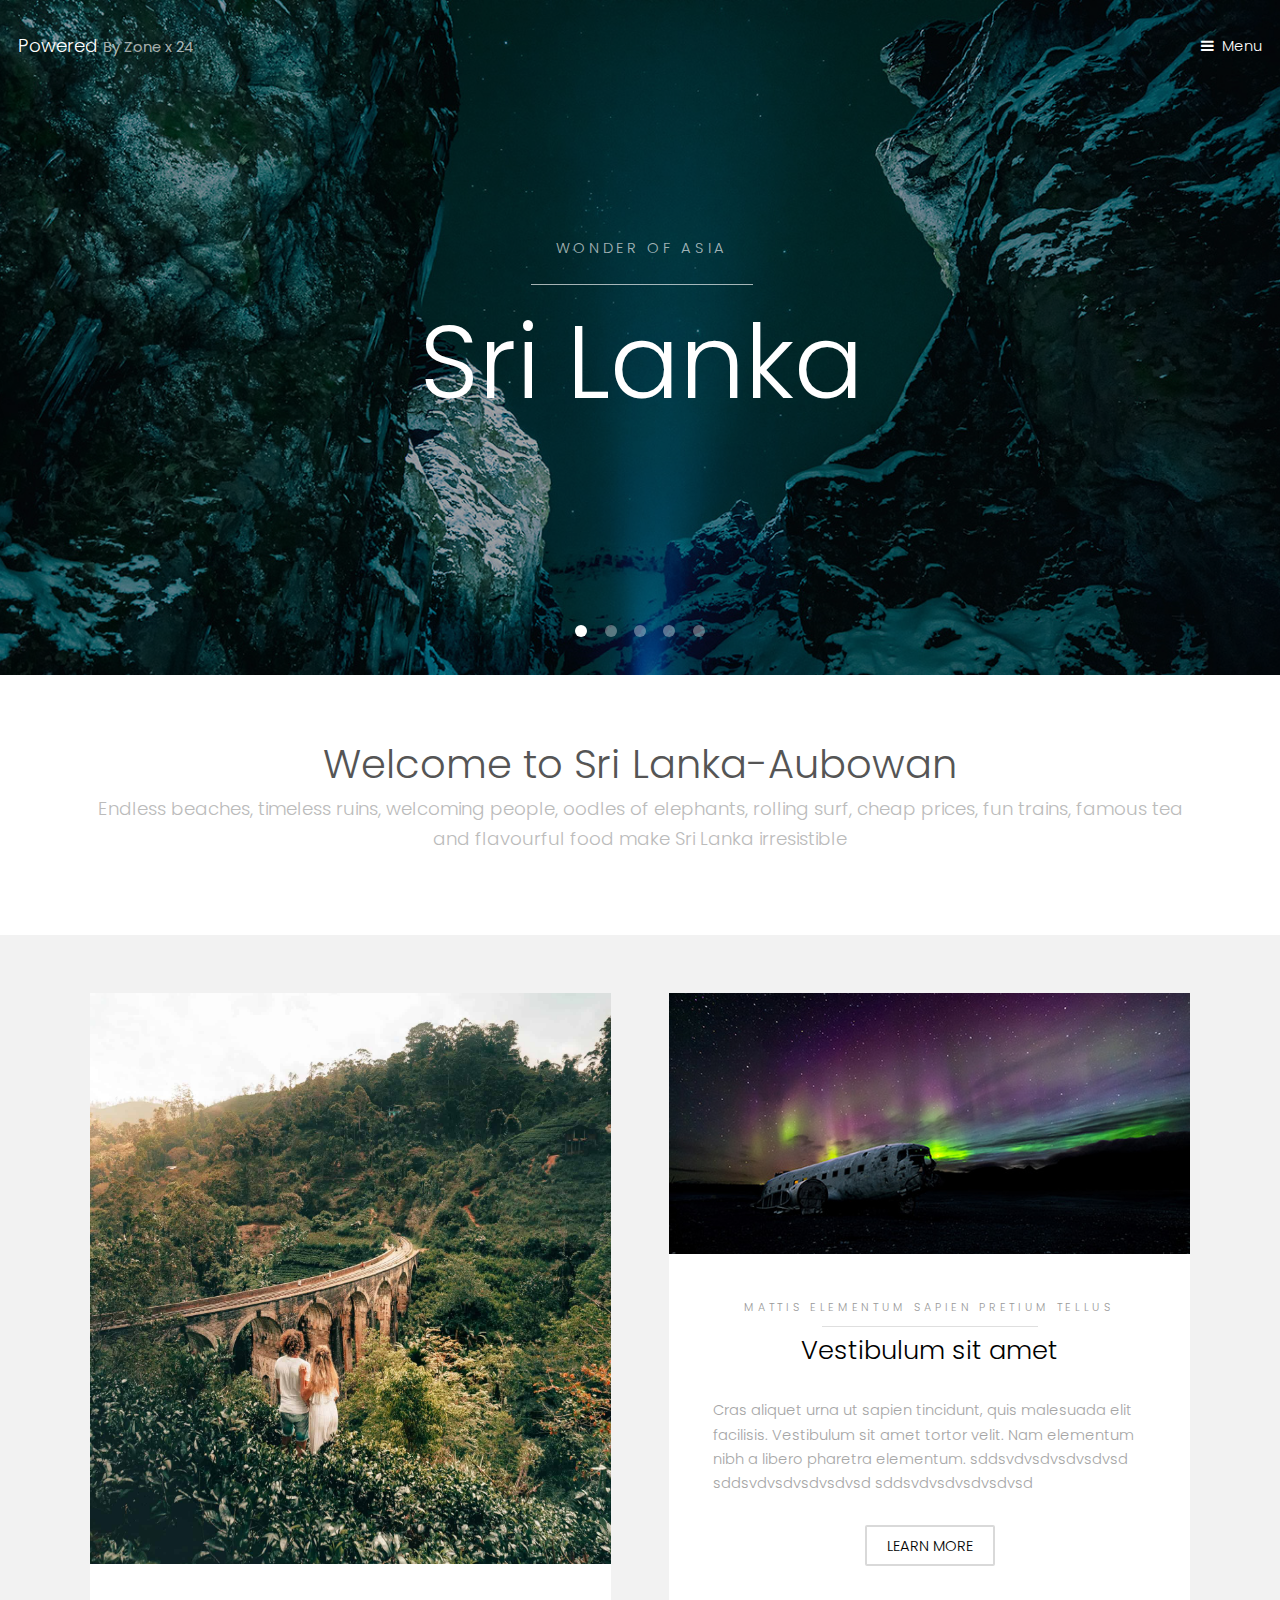
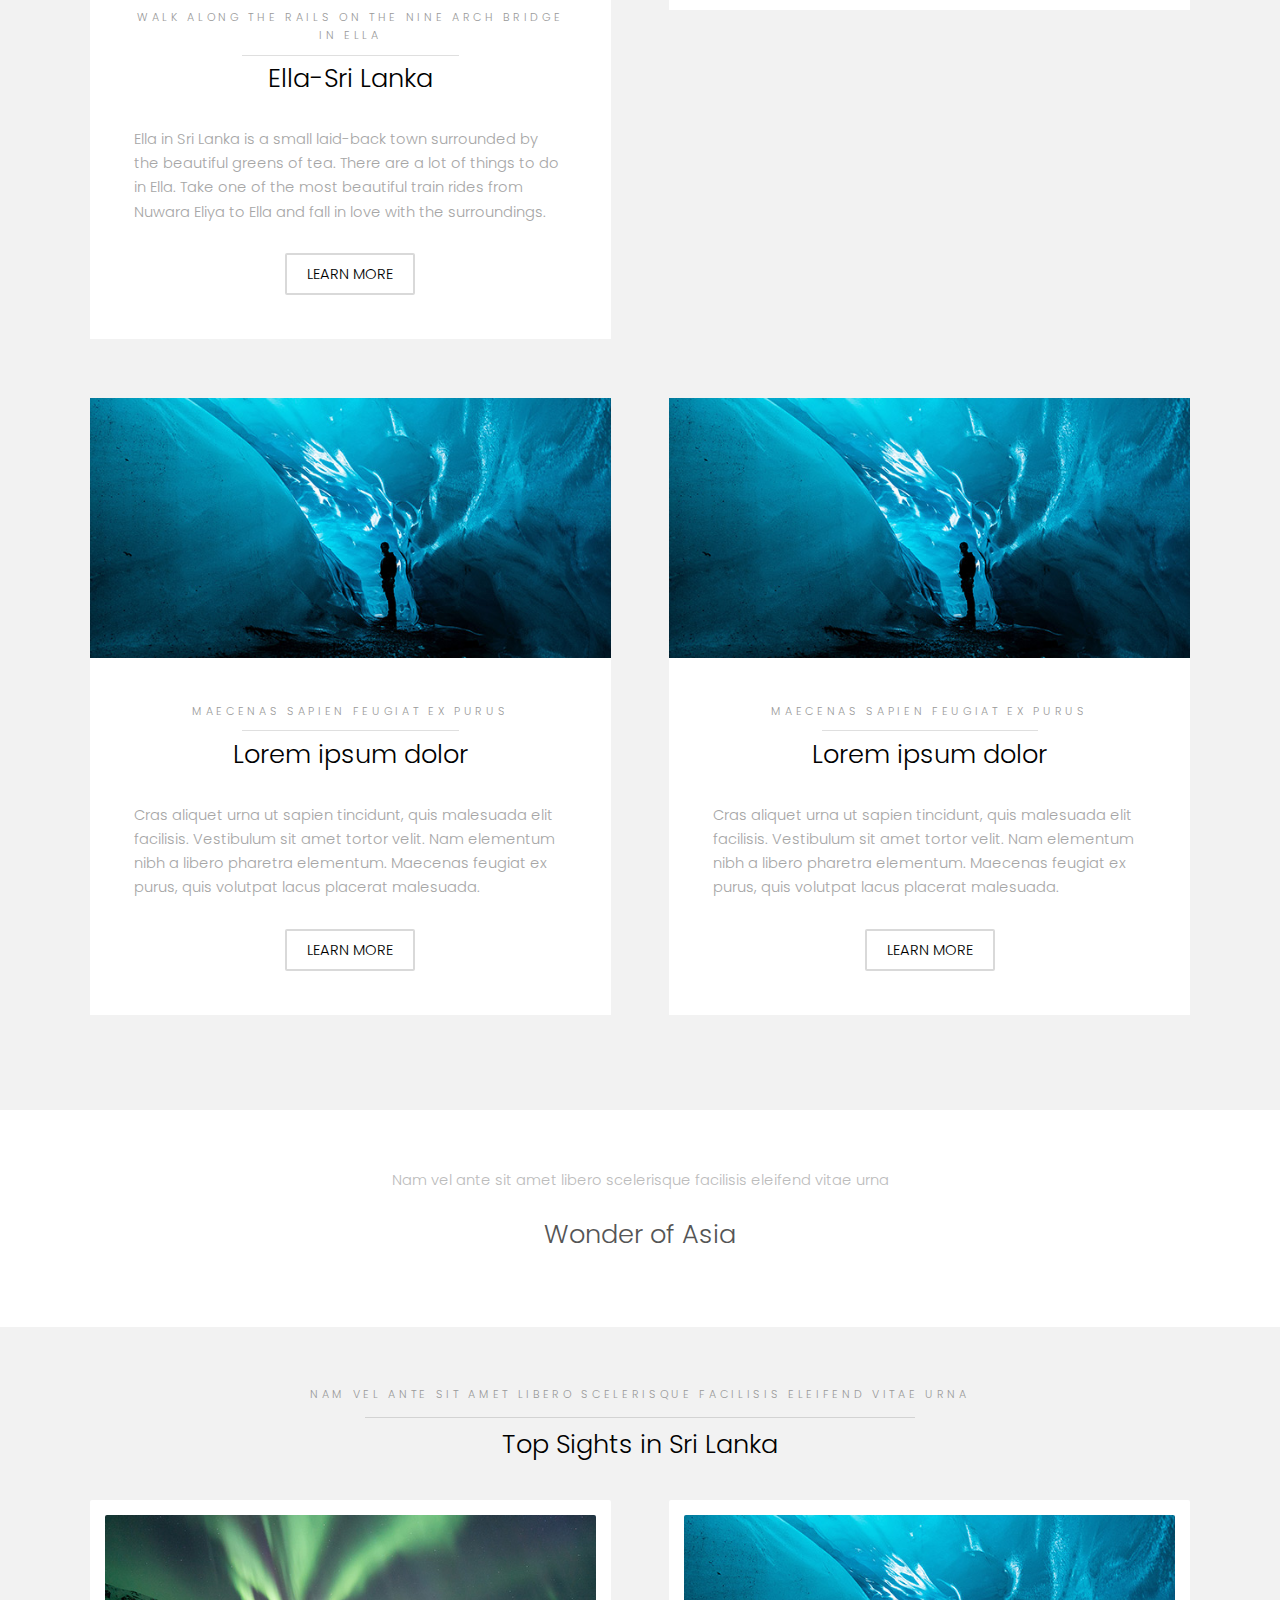
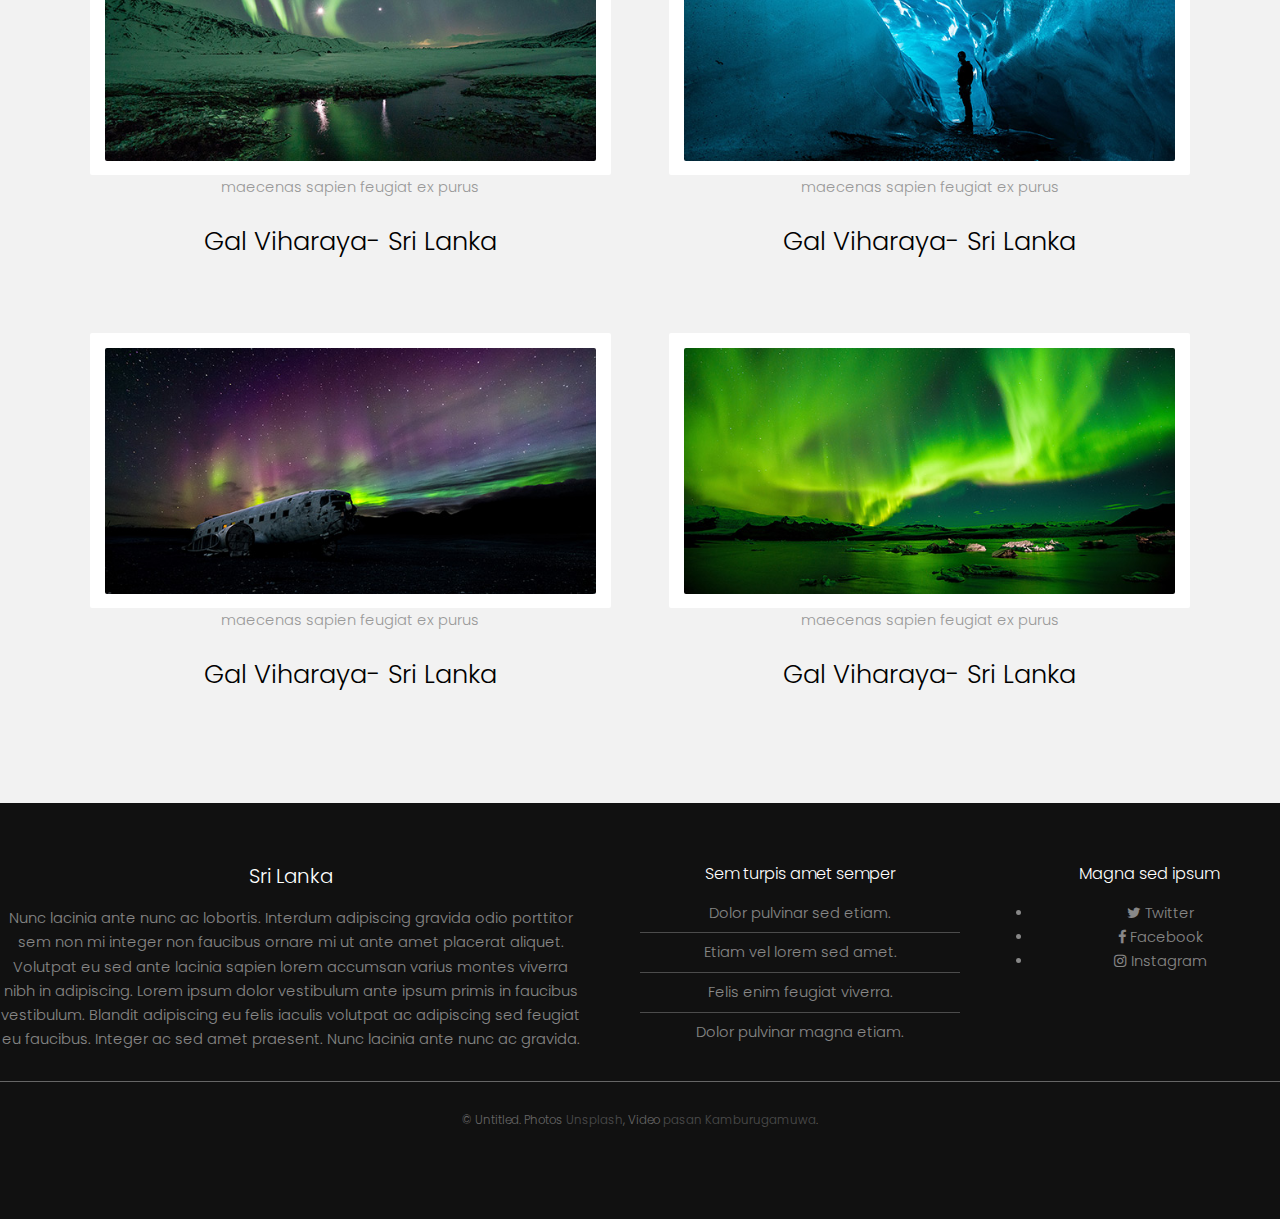
==== index.html @ d307ac8d "initial commit" ====
<!DOCTYPE HTML>

<html>
	<head>
		<title></title>
		<meta charset="utf-8" />
		<meta name="viewport" content="width=device-width, initial-scale=1" />
		<link rel="stylesheet" href="assets/css/main.css" />
	</head>
	<body>

		<!-- Header -->
			<header id="header" class="alt">
				<div class="logo"><a href="index.html">Powered <span>By Zone x 24</span></a></div>
				<a href="#menu">Menu</a>
			</header>

		<!-- Nav -->
			<nav id="menu">
				<ul class="links">
					<li><a href="index.html">Home</a></li>
					<li><a href="generic.html">Generic</a></li>
					<li><a href="elements.html">Elements</a></li>
					<li><a href="note.html">Note</a></li>
					<li><a href="generic.html">Hotel</a></li>
					<li><a href="elements.html">Elements</a></li>
				</ul>
			</nav>

		<!-- Banner -->
			<section class="banner full">
				<article>
					<img src="images/slide01.jpg" alt="" />
					<div class="inner">
						<header>
							<p>Wonder of Asia</p>
							<h2>Sri Lanka</h2>
						</header>
					</div>
				</article>


				<article>
					<img src="images/udawalawe.jpg" alt="" />
					<div class="inner">
						<header>
							<p>Place where nature truely alive</p>
							<h3>Uda Walawe National Park</h3>
						</header>
					</div>
				</article>


				<article>
					<img src="images/slide03.jpg"  alt="" />
					<div class="inner">
						<header>
							<p>Fall in love with the surroundings.</p>
							<h3>Ella</h3>
						</header>
					</div>
				</article>
				<article>
					<img src="images/hikkaduwa2.jpg"  alt="" />
					<div class="inner">
						<header>
							<p>Finest places in the country for surfing</p>
							<h3>Hikkaduwa Beach and Surfing</h3>
						</header>
					</div>
				</article>
				<article>
					<img src="images/slide05.jpg"  alt="" />
					<div class="inner">
						<header>
							<p>ruins of an ancient Sri Lankan civilization</p>
							<h3>Anuradhapura</h3>
						</header>
					</div>
				</article>
			</section>

			<!-- section content 3 -->
			<section id="content3" class="wrapper stylecontent3">
				<div class="inner">
					<header class="align-center">
						<h2 style= font-size:40px>Welcome to Sri Lanka-Aubowan</h2>
						<p>Endless beaches, timeless ruins, welcoming people, oodles of elephants, rolling surf, cheap prices, fun trains, famous tea and flavourful food make Sri Lanka irresistible</p>
					</header>
				</div>
			</section>


		<!-- should be edited in order to make responsive -->

		<!-- One -->
			<section id="one" class="wrapper style2">
				<div class="inner">
					<div class="grid-style">

						<div>
							<div class="box">
								<div class="image fit">
									<img src="images/ella2.jpg" alt="" />
								</div>
								<div class="content">
									<header class="align-center">
										<p>Walk along the rails on the Nine Arch Bridge in Ella</p>
										<h2>Ella-Sri Lanka</h2>
									</header>
									<p>Ella in Sri Lanka is a small laid-back town surrounded by the beautiful greens of tea. There are a lot of things to do in Ella. Take one of the most beautiful train rides from Nuwara Eliya to Ella and fall in love with the surroundings.</p>
									<footer class="align-center">
										<a href="#" class="button alt">Learn More</a>
									</footer>
								</div>
							</div>
						</div>

						<div>
							<div class="box">
								<div class="image fit">
									<img src="images/pic03.jpg" alt="" />
								</div>
								<div class="content">
									<header class="align-center">
										<p>mattis elementum sapien pretium tellus</p>
										<h2>Vestibulum sit amet</h2>
									</header>
									<p> Cras aliquet urna ut sapien tincidunt, quis malesuada elit facilisis. Vestibulum sit amet tortor velit. Nam elementum nibh a libero pharetra elementum. sddsvdvsdvsdvsdvsd sddsvdvsdvsdvsdvsd sddsvdvsdvsdvsdvsd</p>
									<footer class="align-center">
										<a href="#" class="button alt">Learn More</a>
									</footer>
								</div>
							</div>
						</div>

						<div>
							<div class="box">
								<div class="image fit">
									<img src="images/pic02.jpg" alt="" />
								</div>
								<div class="content">
									<header class="align-center">
										<p>maecenas sapien feugiat ex purus</p>
										<h2>Lorem ipsum dolor</h2>
									</header>
									<p> Cras aliquet urna ut sapien tincidunt, quis malesuada elit facilisis. Vestibulum sit amet tortor velit. Nam elementum nibh a libero pharetra elementum. Maecenas feugiat ex purus, quis volutpat lacus placerat malesuada.</p>
									<footer class="align-center">
										<a href="#" class="button alt">Learn More</a>
									</footer>
								</div>
							</div>
						</div>
						<div>
							<div class="box">
								<div class="image fit">
									<img src="images/pic02.jpg" alt="" />
								</div>
								<div class="content">
									<header class="align-center">
										<p>maecenas sapien feugiat ex purus</p>
										<h2>Lorem ipsum dolor</h2>
									</header>
									<p> Cras aliquet urna ut sapien tincidunt, quis malesuada elit facilisis. Vestibulum sit amet tortor velit. Nam elementum nibh a libero pharetra elementum. Maecenas feugiat ex purus, quis volutpat lacus placerat malesuada.</p>
									<footer class="align-center">
										<a href="#" class="button alt">Learn More</a>
									</footer>
								</div>
							</div>
						</div>

					</div>
				</div>

			</section>

		<!--end-->


		<!-- Two -->
			<section id="two" class="wrapper ustyle3">
				<div class="inner">
					<header class="align-center">
						<p>Nam vel ante sit amet libero scelerisque facilisis eleifend vitae urna</p>
						<h2>Wonder of Asia</h2>
					</header>
				</div>
			</section>

		<!-- Three -->
			<section id="three" class="wrapper style2">
				<div class="inner">
					<header class="align-center">
						<p class="special">Nam vel ante sit amet libero scelerisque facilisis eleifend vitae urna</p>
						<h2>Top Sights in Sri Lanka</h2>
					</header>
					<div class="gallery">
						<div>
							<div class="image fit">
								<a href="#"><img src="images/pic01.jpg" alt="" /></a>
							</div>
							<div class="content">
									<header class="align-center">
										<p>maecenas sapien feugiat ex purus</p>
										<h2>Gal Viharaya- Sri Lanka</h2>
									</header>
							</div>
						</div>
						<div>
							<div class="image fit">
								<a href="#"><img src="images/pic02.jpg" alt="" /></a>
							</div>
							<div class="content">
								<header class="align-center">
									<p>maecenas sapien feugiat ex purus</p>
									<h2>Gal Viharaya- Sri Lanka</h2>
								</header>
							</div>
						</div>
						<div>
							<div class="image fit">
								<a href="#"><img src="images/pic03.jpg" alt="" /></a>

							</div>
							<div class="content">
								<header class="align-center">
									<p>maecenas sapien feugiat ex purus</p>
									<h2>Gal Viharaya- Sri Lanka</h2>
								</header>
							</div>
						</div>
						<div>
							<div class="image fit">
								<a href="#"><img src="images/pic04.jpg" alt="" /></a>
							</div>
							<div class="content">
								<header class="align-center">
									<p>maecenas sapien feugiat ex purus</p>
									<h2>Gal Viharaya- Sri Lanka</h2>
								</header>
							</div>
						</div>
					</div>
				</div>
			</section>

		<!-- Footer -->
			<footer id="footer">
				<div class="inner">
					<div class="content">
						<section>
							<h3>Sri Lanka</h3>
							<p>Nunc lacinia ante nunc ac lobortis. Interdum adipiscing gravida odio porttitor sem non mi integer non faucibus ornare mi ut ante amet placerat aliquet. Volutpat eu sed ante lacinia sapien lorem accumsan varius montes viverra nibh in adipiscing. Lorem ipsum dolor vestibulum ante ipsum primis in faucibus vestibulum. Blandit adipiscing eu felis iaculis volutpat ac adipiscing sed feugiat eu faucibus. Integer ac sed amet praesent. Nunc lacinia ante nunc ac gravida.</p>
						</section>
						<section>
							<h4>Sem turpis amet semper</h4>
							<ul class="alt">
								<li><a href="#">Dolor pulvinar sed etiam.</a></li>
								<li><a href="#">Etiam vel lorem sed amet.</a></li>
								<li><a href="#">Felis enim feugiat viverra.</a></li>
								<li><a href="#">Dolor pulvinar magna etiam.</a></li>
							</ul>
						</section>
						<section>
							<h4>Magna sed ipsum</h4>
							<ul class="plain">
								<li><a href="#"><i class="icon fa-twitter">&nbsp;</i>Twitter</a></li>
								<li><a href="#"><i class="icon fa-facebook">&nbsp;</i>Facebook</a></li>
								<li><a href="#"><i class="icon fa-instagram">&nbsp;</i>Instagram</a></li>
							</ul>
						</section>
					</div>
					<div class="copyright">
						&copy; Untitled. Photos <a href="https://unsplash.co">Unsplash</a>, Video <a href="https://coverr.co">pasan Kamburugamuwa</a>.
					</div>
				</div>
			</footer>

		<!-- Scripts -->
			<script src="assets/js/jquery.min.js"></script>
			<script src="assets/js/jquery.scrollex.min.js"></script>
			<script src="assets/js/skel.min.js"></script>
			<script src="assets/js/util.js"></script>
			<script src="assets/js/main.js"></script>

	</body>
</html>
---- assets/css/main.css ----
@charset "UTF-8";
@import url(font-awesome.min.css);
@import url("https://fonts.googleapis.com/css?family=Poppins:300,400,500,600,700");


/* Reset */

	html, body, div, span, applet, object, iframe, h1, h2, h3, h4, h5, h6, p, blockquote, pre, a, abbr, acronym, address, big, cite, code, del, dfn, em, img, ins, kbd, q, s, samp, small, strike, strong, sub, sup, tt, var, b, u, i, center, dl, dt, dd, ol, ul, li, fieldset, form, label, legend, table, caption, tbody, tfoot, thead, tr, th, td, article, aside, canvas, details, embed, figure, figcaption, footer, header, hgroup, menu, nav, output, ruby, section, summary, time, mark, audio, video {
		margin: 0;
		padding: 0;
		border: 0;
		font-size: 100%;
		font: inherit;
		vertical-align: baseline;
	}

	article, aside, details, figcaption, figure, footer, header, hgroup, menu, nav, section {
		display: block;
	}

	body {
		line-height: 1;
	}

	ol, ul {
		list-style: none;
	}

	blockquote, q {
		quotes: none;
	}

	blockquote:before, blockquote:after, q:before, q:after {
		content: '';
		content: none;
	}

	table {
		border-collapse: collapse;
		border-spacing: 0;
	}

	body {
		-webkit-text-size-adjust: none;
	}

/* Box Model */

	*, *:before, *:after {
		-moz-box-sizing: border-box;
		-webkit-box-sizing: border-box;
		box-sizing: border-box;
	}

/* Containers */

	.container {
		margin-left: auto;
		margin-right: auto;
	}

	.container.\31 25\25 {
		width: 100%;
		max-width: 100rem;
		min-width: 80rem;
	}

	.container.\37 5\25 {
		width: 60rem;
	}

	.container.\35 0\25 {
		width: 40rem;
	}

	.container.\32 5\25 {
		width: 20rem;
	}

	.container {
		width: 80rem;
	}

	@media screen and (max-width: 1680px) {

		.container.\31 25\25 {
			width: 100%;
			max-width: 100rem;
			min-width: 80rem;
		}

		.container.\37 5\25 {
			width: 60rem;
		}

		.container.\35 0\25 {
			width: 40rem;
		}

		.container.\32 5\25 {
			width: 20rem;
		}

		.container {
			width: 80rem;
		}

	}

	@media screen and (max-width: 1280px) {

		.container.\31 25\25 {
			width: 100%;
			max-width: 81.25rem;
			min-width: 65rem;
		}

		.container.\37 5\25 {
			width: 48.75rem;
		}

		.container.\35 0\25 {
			width: 32.5rem;
		}

		.container.\32 5\25 {
			width: 16.25rem;
		}

		.container {
			width: 65rem;
		}

	}

	@media screen and (max-width: 980px) {

		.container.\31 25\25 {
			width: 100%;
			max-width: 112.5%;
			min-width: 90%;
		}

		.container.\37 5\25 {
			width: 67.5%;
		}

		.container.\35 0\25 {
			width: 45%;
		}

		.container.\32 5\25 {
			width: 22.5%;
		}

		.container {
			width: 90%;
		}

	}

	@media screen and (max-width: 736px) {

		.container.\31 25\25 {
			width: 100%;
			max-width: 112.5%;
			min-width: 90%;
		}

		.container.\37 5\25 {
			width: 67.5%;
		}

		.container.\35 0\25 {
			width: 45%;
		}

		.container.\32 5\25 {
			width: 22.5%;
		}

		.container {
			width: 90% !important;
		}

	}

	@media screen and (max-width: 480px) {

		.container.\31 25\25 {
			width: 100%;
			max-width: 112.5%;
			min-width: 90%;
		}

		.container.\37 5\25 {
			width: 67.5%;
		}

		.container.\35 0\25 {
			width: 45%;
		}

		.container.\32 5\25 {
			width: 22.5%;
		}

		.container {
			width: 90% !important;
		}

	}

/* Grid */

	.row {
		border-bottom: solid 1px transparent;
		-moz-box-sizing: border-box;
		-webkit-box-sizing: border-box;
		box-sizing: border-box;
	}

	.row > * {
		float: left;
		-moz-box-sizing: border-box;
		-webkit-box-sizing: border-box;
		box-sizing: border-box;
	}

	.row:after, .row:before {
		content: '';
		display: block;
		clear: both;
		height: 0;
	}

	.row.uniform > * > :first-child {
		margin-top: 0;
	}

	.row.uniform > * > :last-child {
		margin-bottom: 0;
	}

	.row.\30 \25 > * {
		padding: 0 0 0 0rem;
	}

	.row.\30 \25 {
		margin: 0 0 -1px 0rem;
	}

	.row.uniform.\30 \25 > * {
		padding: 0rem 0 0 0rem;
	}

	.row.uniform.\30 \25 {
		margin: 0rem 0 -1px 0rem;
	}

	.row > * {
		padding: 0 0 0 2rem;
	}

	.row {
		margin: 0 0 -1px -2rem;
	}

	.row.uniform > * {
		padding: 2rem 0 0 2rem;
	}

	.row.uniform {
		margin: -2rem 0 -1px -2rem;
	}

	.row.\32 00\25 > * {
		padding: 0 0 0 4rem;
	}

	.row.\32 00\25 {
		margin: 0 0 -1px -4rem;
	}

	.row.uniform.\32 00\25 > * {
		padding: 4rem 0 0 4rem;
	}

	.row.uniform.\32 00\25 {
		margin: -4rem 0 -1px -4rem;
	}

	.row.\31 50\25 > * {
		padding: 0 0 0 3rem;
	}

	.row.\31 50\25 {
		margin: 0 0 -1px -3rem;
	}

	.row.uniform.\31 50\25 > * {
		padding: 3rem 0 0 3rem;
	}

	.row.uniform.\31 50\25 {
		margin: -3rem 0 -1px -3rem;
	}

	.row.\35 0\25 > * {
		padding: 0 0 0 1rem;
	}

	.row.\35 0\25 {
		margin: 0 0 -1px -1rem;
	}

	.row.uniform.\35 0\25 > * {
		padding: 1rem 0 0 1rem;
	}

	.row.uniform.\35 0\25 {
		margin: -1rem 0 -1px -1rem;
	}

	.row.\32 5\25 > * {
		padding: 0 0 0 0.5rem;
	}

	.row.\32 5\25 {
		margin: 0 0 -1px -0.5rem;
	}

	.row.uniform.\32 5\25 > * {
		padding: 0.5rem 0 0 0.5rem;
	}

	.row.uniform.\32 5\25 {
		margin: -0.5rem 0 -1px -0.5rem;
	}

	.\31 2u, .\31 2u\24 {
		width: 100%;
		clear: none;
		margin-left: 0;
	}

	.\31 1u, .\31 1u\24 {
		width: 91.6666666667%;
		clear: none;
		margin-left: 0;
	}

	.\31 0u, .\31 0u\24 {
		width: 83.3333333333%;
		clear: none;
		margin-left: 0;
	}

	.\39 u, .\39 u\24 {
		width: 75%;
		clear: none;
		margin-left: 0;
	}

	.\38 u, .\38 u\24 {
		width: 66.6666666667%;
		clear: none;
		margin-left: 0;
	}

	.\37 u, .\37 u\24 {
		width: 58.3333333333%;
		clear: none;
		margin-left: 0;
	}

	.\36 u, .\36 u\24 {
		width: 50%;
		clear: none;
		margin-left: 0;
	}

	.\35 u, .\35 u\24 {
		width: 41.6666666667%;
		clear: none;
		margin-left: 0;
	}

	.\34 u, .\34 u\24 {
		width: 33.3333333333%;
		clear: none;
		margin-left: 0;
	}

	.\33 u, .\33 u\24 {
		width: 25%;
		clear: none;
		margin-left: 0;
	}

	.\32 u, .\32 u\24 {
		width: 16.6666666667%;
		clear: none;
		margin-left: 0;
	}

	.\31 u, .\31 u\24 {
		width: 8.3333333333%;
		clear: none;
		margin-left: 0;
	}

	.\31 2u\24 + *,
	.\31 1u\24 + *,
	.\31 0u\24 + *,
	.\39 u\24 + *,
	.\38 u\24 + *,
	.\37 u\24 + *,
	.\36 u\24 + *,
	.\35 u\24 + *,
	.\34 u\24 + *,
	.\33 u\24 + *,
	.\32 u\24 + *,
	.\31 u\24 + * {
		clear: left;
	}

	.\-11u {
		margin-left: 91.66667%;
	}

	.\-10u {
		margin-left: 83.33333%;
	}

	.\-9u {
		margin-left: 75%;
	}

	.\-8u {
		margin-left: 66.66667%;
	}

	.\-7u {
		margin-left: 58.33333%;
	}

	.\-6u {
		margin-left: 50%;
	}

	.\-5u {
		margin-left: 41.66667%;
	}

	.\-4u {
		margin-left: 33.33333%;
	}

	.\-3u {
		margin-left: 25%;
	}

	.\-2u {
		margin-left: 16.66667%;
	}

	.\-1u {
		margin-left: 8.33333%;
	}

	@media screen and (max-width: 1680px) {

		.row > * {
			padding: 0 0 0 2rem;
		}

		.row {
			margin: 0 0 -1px -2rem;
		}

		.row.uniform > * {
			padding: 2rem 0 0 2rem;
		}

		.row.uniform {
			margin: -2rem 0 -1px -2rem;
		}

		.row.\32 00\25 > * {
			padding: 0 0 0 4rem;
		}

		.row.\32 00\25 {
			margin: 0 0 -1px -4rem;
		}

		.row.uniform.\32 00\25 > * {
			padding: 4rem 0 0 4rem;
		}

		.row.uniform.\32 00\25 {
			margin: -4rem 0 -1px -4rem;
		}

		.row.\31 50\25 > * {
			padding: 0 0 0 3rem;
		}

		.row.\31 50\25 {
			margin: 0 0 -1px -3rem;
		}

		.row.uniform.\31 50\25 > * {
			padding: 3rem 0 0 3rem;
		}

		.row.uniform.\31 50\25 {
			margin: -3rem 0 -1px -3rem;
		}

		.row.\35 0\25 > * {
			padding: 0 0 0 1rem;
		}

		.row.\35 0\25 {
			margin: 0 0 -1px -1rem;
		}

		.row.uniform.\35 0\25 > * {
			padding: 1rem 0 0 1rem;
		}

		.row.uniform.\35 0\25 {
			margin: -1rem 0 -1px -1rem;
		}

		.row.\32 5\25 > * {
			padding: 0 0 0 0.5rem;
		}

		.row.\32 5\25 {
			margin: 0 0 -1px -0.5rem;
		}

		.row.uniform.\32 5\25 > * {
			padding: 0.5rem 0 0 0.5rem;
		}

		.row.uniform.\32 5\25 {
			margin: -0.5rem 0 -1px -0.5rem;
		}

		.\31 2u\28xlarge\29, .\31 2u\24\28xlarge\29 {
			width: 100%;
			clear: none;
			margin-left: 0;
		}

		.\31 1u\28xlarge\29, .\31 1u\24\28xlarge\29 {
			width: 91.6666666667%;
			clear: none;
			margin-left: 0;
		}

		.\31 0u\28xlarge\29, .\31 0u\24\28xlarge\29 {
			width: 83.3333333333%;
			clear: none;
			margin-left: 0;
		}

		.\39 u\28xlarge\29, .\39 u\24\28xlarge\29 {
			width: 75%;
			clear: none;
			margin-left: 0;
		}

		.\38 u\28xlarge\29, .\38 u\24\28xlarge\29 {
			width: 66.6666666667%;
			clear: none;
			margin-left: 0;
		}

		.\37 u\28xlarge\29, .\37 u\24\28xlarge\29 {
			width: 58.3333333333%;
			clear: none;
			margin-left: 0;
		}

		.\36 u\28xlarge\29, .\36 u\24\28xlarge\29 {
			width: 50%;
			clear: none;
			margin-left: 0;
		}

		.\35 u\28xlarge\29, .\35 u\24\28xlarge\29 {
			width: 41.6666666667%;
			clear: none;
			margin-left: 0;
		}

		.\34 u\28xlarge\29, .\34 u\24\28xlarge\29 {
			width: 33.3333333333%;
			clear: none;
			margin-left: 0;
		}

		.\33 u\28xlarge\29, .\33 u\24\28xlarge\29 {
			width: 25%;
			clear: none;
			margin-left: 0;
		}

		.\32 u\28xlarge\29, .\32 u\24\28xlarge\29 {
			width: 16.6666666667%;
			clear: none;
			margin-left: 0;
		}

		.\31 u\28xlarge\29, .\31 u\24\28xlarge\29 {
			width: 8.3333333333%;
			clear: none;
			margin-left: 0;
		}

		.\31 2u\24\28xlarge\29 + *,
		.\31 1u\24\28xlarge\29 + *,
		.\31 0u\24\28xlarge\29 + *,
		.\39 u\24\28xlarge\29 + *,
		.\38 u\24\28xlarge\29 + *,
		.\37 u\24\28xlarge\29 + *,
		.\36 u\24\28xlarge\29 + *,
		.\35 u\24\28xlarge\29 + *,
		.\34 u\24\28xlarge\29 + *,
		.\33 u\24\28xlarge\29 + *,
		.\32 u\24\28xlarge\29 + *,
		.\31 u\24\28xlarge\29 + * {
			clear: left;
		}

		.\-11u\28xlarge\29 {
			margin-left: 91.66667%;
		}

		.\-10u\28xlarge\29 {
			margin-left: 83.33333%;
		}

		.\-9u\28xlarge\29 {
			margin-left: 75%;
		}

		.\-8u\28xlarge\29 {
			margin-left: 66.66667%;
		}

		.\-7u\28xlarge\29 {
			margin-left: 58.33333%;
		}

		.\-6u\28xlarge\29 {
			margin-left: 50%;
		}

		.\-5u\28xlarge\29 {
			margin-left: 41.66667%;
		}

		.\-4u\28xlarge\29 {
			margin-left: 33.33333%;
		}

		.\-3u\28xlarge\29 {
			margin-left: 25%;
		}

		.\-2u\28xlarge\29 {
			margin-left: 16.66667%;
		}

		.\-1u\28xlarge\29 {
			margin-left: 8.33333%;
		}

	}

	@media screen and (max-width: 1280px) {

		.row > * {
			padding: 0 0 0 1.5rem;
		}

		.row {
			margin: 0 0 -1px -1.5rem;
		}

		.row.uniform > * {
			padding: 1.5rem 0 0 1.5rem;
		}

		.row.uniform {
			margin: -1.5rem 0 -1px -1.5rem;
		}

		.row.\32 00\25 > * {
			padding: 0 0 0 3rem;
		}

		.row.\32 00\25 {
			margin: 0 0 -1px -3rem;
		}

		.row.uniform.\32 00\25 > * {
			padding: 3rem 0 0 3rem;
		}

		.row.uniform.\32 00\25 {
			margin: -3rem 0 -1px -3rem;
		}

		.row.\31 50\25 > * {
			padding: 0 0 0 2.25rem;
		}

		.row.\31 50\25 {
			margin: 0 0 -1px -2.25rem;
		}

		.row.uniform.\31 50\25 > * {
			padding: 2.25rem 0 0 2.25rem;
		}

		.row.uniform.\31 50\25 {
			margin: -2.25rem 0 -1px -2.25rem;
		}

		.row.\35 0\25 > * {
			padding: 0 0 0 0.75rem;
		}

		.row.\35 0\25 {
			margin: 0 0 -1px -0.75rem;
		}

		.row.uniform.\35 0\25 > * {
			padding: 0.75rem 0 0 0.75rem;
		}

		.row.uniform.\35 0\25 {
			margin: -0.75rem 0 -1px -0.75rem;
		}

		.row.\32 5\25 > * {
			padding: 0 0 0 0.375rem;
		}

		.row.\32 5\25 {
			margin: 0 0 -1px -0.375rem;
		}

		.row.uniform.\32 5\25 > * {
			padding: 0.375rem 0 0 0.375rem;
		}

		.row.uniform.\32 5\25 {
			margin: -0.375rem 0 -1px -0.375rem;
		}

		.\31 2u\28large\29, .\31 2u\24\28large\29 {
			width: 100%;
			clear: none;
			margin-left: 0;
		}

		.\31 1u\28large\29, .\31 1u\24\28large\29 {
			width: 91.6666666667%;
			clear: none;
			margin-left: 0;
		}

		.\31 0u\28large\29, .\31 0u\24\28large\29 {
			width: 83.3333333333%;
			clear: none;
			margin-left: 0;
		}

		.\39 u\28large\29, .\39 u\24\28large\29 {
			width: 75%;
			clear: none;
			margin-left: 0;
		}

		.\38 u\28large\29, .\38 u\24\28large\29 {
			width: 66.6666666667%;
			clear: none;
			margin-left: 0;
		}

		.\37 u\28large\29, .\37 u\24\28large\29 {
			width: 58.3333333333%;
			clear: none;
			margin-left: 0;
		}

		.\36 u\28large\29, .\36 u\24\28large\29 {
			width: 50%;
			clear: none;
			margin-left: 0;
		}

		.\35 u\28large\29, .\35 u\24\28large\29 {
			width: 41.6666666667%;
			clear: none;
			margin-left: 0;
		}

		.\34 u\28large\29, .\34 u\24\28large\29 {
			width: 33.3333333333%;
			clear: none;
			margin-left: 0;
		}

		.\33 u\28large\29, .\33 u\24\28large\29 {
			width: 25%;
			clear: none;
			margin-left: 0;
		}

		.\32 u\28large\29, .\32 u\24\28large\29 {
			width: 16.6666666667%;
			clear: none;
			margin-left: 0;
		}

		.\31 u\28large\29, .\31 u\24\28large\29 {
			width: 8.3333333333%;
			clear: none;
			margin-left: 0;
		}

		.\31 2u\24\28large\29 + *,
		.\31 1u\24\28large\29 + *,
		.\31 0u\24\28large\29 + *,
		.\39 u\24\28large\29 + *,
		.\38 u\24\28large\29 + *,
		.\37 u\24\28large\29 + *,
		.\36 u\24\28large\29 + *,
		.\35 u\24\28large\29 + *,
		.\34 u\24\28large\29 + *,
		.\33 u\24\28large\29 + *,
		.\32 u\24\28large\29 + *,
		.\31 u\24\28large\29 + * {
			clear: left;
		}

		.\-11u\28large\29 {
			margin-left: 91.66667%;
		}

		.\-10u\28large\29 {
			margin-left: 83.33333%;
		}

		.\-9u\28large\29 {
			margin-left: 75%;
		}

		.\-8u\28large\29 {
			margin-left: 66.66667%;
		}

		.\-7u\28large\29 {
			margin-left: 58.33333%;
		}

		.\-6u\28large\29 {
			margin-left: 50%;
		}

		.\-5u\28large\29 {
			margin-left: 41.66667%;
		}

		.\-4u\28large\29 {
			margin-left: 33.33333%;
		}

		.\-3u\28large\29 {
			margin-left: 25%;
		}

		.\-2u\28large\29 {
			margin-left: 16.66667%;
		}

		.\-1u\28large\29 {
			margin-left: 8.33333%;
		}

	}

	@media screen and (max-width: 980px) {

		.row > * {
			padding: 0 0 0 1.5rem;
		}

		.row {
			margin: 0 0 -1px -1.5rem;
		}

		.row.uniform > * {
			padding: 1.5rem 0 0 1.5rem;
		}

		.row.uniform {
			margin: -1.5rem 0 -1px -1.5rem;
		}

		.row.\32 00\25 > * {
			padding: 0 0 0 3rem;
		}

		.row.\32 00\25 {
			margin: 0 0 -1px -3rem;
		}

		.row.uniform.\32 00\25 > * {
			padding: 3rem 0 0 3rem;
		}

		.row.uniform.\32 00\25 {
			margin: -3rem 0 -1px -3rem;
		}

		.row.\31 50\25 > * {
			padding: 0 0 0 2.25rem;
		}

		.row.\31 50\25 {
			margin: 0 0 -1px -2.25rem;
		}

		.row.uniform.\31 50\25 > * {
			padding: 2.25rem 0 0 2.25rem;
		}

		.row.uniform.\31 50\25 {
			margin: -2.25rem 0 -1px -2.25rem;
		}

		.row.\35 0\25 > * {
			padding: 0 0 0 0.75rem;
		}

		.row.\35 0\25 {
			margin: 0 0 -1px -0.75rem;
		}

		.row.uniform.\35 0\25 > * {
			padding: 0.75rem 0 0 0.75rem;
		}

		.row.uniform.\35 0\25 {
			margin: -0.75rem 0 -1px -0.75rem;
		}

		.row.\32 5\25 > * {
			padding: 0 0 0 0.375rem;
		}

		.row.\32 5\25 {
			margin: 0 0 -1px -0.375rem;
		}

		.row.uniform.\32 5\25 > * {
			padding: 0.375rem 0 0 0.375rem;
		}

		.row.uniform.\32 5\25 {
			margin: -0.375rem 0 -1px -0.375rem;
		}

		.\31 2u\28medium\29, .\31 2u\24\28medium\29 {
			width: 100%;
			clear: none;
			margin-left: 0;
		}

		.\31 1u\28medium\29, .\31 1u\24\28medium\29 {
			width: 91.6666666667%;
			clear: none;
			margin-left: 0;
		}

		.\31 0u\28medium\29, .\31 0u\24\28medium\29 {
			width: 83.3333333333%;
			clear: none;
			margin-left: 0;
		}

		.\39 u\28medium\29, .\39 u\24\28medium\29 {
			width: 75%;
			clear: none;
			margin-left: 0;
		}

		.\38 u\28medium\29, .\38 u\24\28medium\29 {
			width: 66.6666666667%;
			clear: none;
			margin-left: 0;
		}

		.\37 u\28medium\29, .\37 u\24\28medium\29 {
			width: 58.3333333333%;
			clear: none;
			margin-left: 0;
		}

		.\36 u\28medium\29, .\36 u\24\28medium\29 {
			width: 50%;
			clear: none;
			margin-left: 0;
		}

		.\35 u\28medium\29, .\35 u\24\28medium\29 {
			width: 41.6666666667%;
			clear: none;
			margin-left: 0;
		}

		.\34 u\28medium\29, .\34 u\24\28medium\29 {
			width: 33.3333333333%;
			clear: none;
			margin-left: 0;
		}

		.\33 u\28medium\29, .\33 u\24\28medium\29 {
			width: 25%;
			clear: none;
			margin-left: 0;
		}

		.\32 u\28medium\29, .\32 u\24\28medium\29 {
			width: 16.6666666667%;
			clear: none;
			margin-left: 0;
		}

		.\31 u\28medium\29, .\31 u\24\28medium\29 {
			width: 8.3333333333%;
			clear: none;
			margin-left: 0;
		}

		.\31 2u\24\28medium\29 + *,
		.\31 1u\24\28medium\29 + *,
		.\31 0u\24\28medium\29 + *,
		.\39 u\24\28medium\29 + *,
		.\38 u\24\28medium\29 + *,
		.\37 u\24\28medium\29 + *,
		.\36 u\24\28medium\29 + *,
		.\35 u\24\28medium\29 + *,
		.\34 u\24\28medium\29 + *,
		.\33 u\24\28medium\29 + *,
		.\32 u\24\28medium\29 + *,
		.\31 u\24\28medium\29 + * {
			clear: left;
		}

		.\-11u\28medium\29 {
			margin-left: 91.66667%;
		}

		.\-10u\28medium\29 {
			margin-left: 83.33333%;
		}

		.\-9u\28medium\29 {
			margin-left: 75%;
		}

		.\-8u\28medium\29 {
			margin-left: 66.66667%;
		}

		.\-7u\28medium\29 {
			margin-left: 58.33333%;
		}

		.\-6u\28medium\29 {
			margin-left: 50%;
		}

		.\-5u\28medium\29 {
			margin-left: 41.66667%;
		}

		.\-4u\28medium\29 {
			margin-left: 33.33333%;
		}

		.\-3u\28medium\29 {
			margin-left: 25%;
		}

		.\-2u\28medium\29 {
			margin-left: 16.66667%;
		}

		.\-1u\28medium\29 {
			margin-left: 8.33333%;
		}

	}

	@media screen and (max-width: 736px) {

		.row > * {
			padding: 0 0 0 1.25rem;
		}

		.row {
			margin: 0 0 -1px -1.25rem;
		}

		.row.uniform > * {
			padding: 1.25rem 0 0 1.25rem;
		}

		.row.uniform {
			margin: -1.25rem 0 -1px -1.25rem;
		}

		.row.\32 00\25 > * {
			padding: 0 0 0 2.5rem;
		}

		.row.\32 00\25 {
			margin: 0 0 -1px -2.5rem;
		}

		.row.uniform.\32 00\25 > * {
			padding: 2.5rem 0 0 2.5rem;
		}

		.row.uniform.\32 00\25 {
			margin: -2.5rem 0 -1px -2.5rem;
		}

		.row.\31 50\25 > * {
			padding: 0 0 0 1.875rem;
		}

		.row.\31 50\25 {
			margin: 0 0 -1px -1.875rem;
		}

		.row.uniform.\31 50\25 > * {
			padding: 1.875rem 0 0 1.875rem;
		}

		.row.uniform.\31 50\25 {
			margin: -1.875rem 0 -1px -1.875rem;
		}

		.row.\35 0\25 > * {
			padding: 0 0 0 0.625rem;
		}

		.row.\35 0\25 {
			margin: 0 0 -1px -0.625rem;
		}

		.row.uniform.\35 0\25 > * {
			padding: 0.625rem 0 0 0.625rem;
		}

		.row.uniform.\35 0\25 {
			margin: -0.625rem 0 -1px -0.625rem;
		}

		.row.\32 5\25 > * {
			padding: 0 0 0 0.3125rem;
		}

		.row.\32 5\25 {
			margin: 0 0 -1px -0.3125rem;
		}

		.row.uniform.\32 5\25 > * {
			padding: 0.3125rem 0 0 0.3125rem;
		}

		.row.uniform.\32 5\25 {
			margin: -0.3125rem 0 -1px -0.3125rem;
		}

		.\31 2u\28small\29, .\31 2u\24\28small\29 {
			width: 100%;
			clear: none;
			margin-left: 0;
		}

		.\31 1u\28small\29, .\31 1u\24\28small\29 {
			width: 91.6666666667%;
			clear: none;
			margin-left: 0;
		}

		.\31 0u\28small\29, .\31 0u\24\28small\29 {
			width: 83.3333333333%;
			clear: none;
			margin-left: 0;
		}

		.\39 u\28small\29, .\39 u\24\28small\29 {
			width: 75%;
			clear: none;
			margin-left: 0;
		}

		.\38 u\28small\29, .\38 u\24\28small\29 {
			width: 66.6666666667%;
			clear: none;
			margin-left: 0;
		}

		.\37 u\28small\29, .\37 u\24\28small\29 {
			width: 58.3333333333%;
			clear: none;
			margin-left: 0;
		}

		.\36 u\28small\29, .\36 u\24\28small\29 {
			width: 50%;
			clear: none;
			margin-left: 0;
		}

		.\35 u\28small\29, .\35 u\24\28small\29 {
			width: 41.6666666667%;
			clear: none;
			margin-left: 0;
		}

		.\34 u\28small\29, .\34 u\24\28small\29 {
			width: 33.3333333333%;
			clear: none;
			margin-left: 0;
		}

		.\33 u\28small\29, .\33 u\24\28small\29 {
			width: 25%;
			clear: none;
			margin-left: 0;
		}

		.\32 u\28small\29, .\32 u\24\28small\29 {
			width: 16.6666666667%;
			clear: none;
			margin-left: 0;
		}

		.\31 u\28small\29, .\31 u\24\28small\29 {
			width: 8.3333333333%;
			clear: none;
			margin-left: 0;
		}

		.\31 2u\24\28small\29 + *,
		.\31 1u\24\28small\29 + *,
		.\31 0u\24\28small\29 + *,
		.\39 u\24\28small\29 + *,
		.\38 u\24\28small\29 + *,
		.\37 u\24\28small\29 + *,
		.\36 u\24\28small\29 + *,
		.\35 u\24\28small\29 + *,
		.\34 u\24\28small\29 + *,
		.\33 u\24\28small\29 + *,
		.\32 u\24\28small\29 + *,
		.\31 u\24\28small\29 + * {
			clear: left;
		}

		.\-11u\28small\29 {
			margin-left: 91.66667%;
		}

		.\-10u\28small\29 {
			margin-left: 83.33333%;
		}

		.\-9u\28small\29 {
			margin-left: 75%;
		}

		.\-8u\28small\29 {
			margin-left: 66.66667%;
		}

		.\-7u\28small\29 {
			margin-left: 58.33333%;
		}

		.\-6u\28small\29 {
			margin-left: 50%;
		}

		.\-5u\28small\29 {
			margin-left: 41.66667%;
		}

		.\-4u\28small\29 {
			margin-left: 33.33333%;
		}

		.\-3u\28small\29 {
			margin-left: 25%;
		}

		.\-2u\28small\29 {
			margin-left: 16.66667%;
		}

		.\-1u\28small\29 {
			margin-left: 8.33333%;
		}

	}

	@media screen and (max-width: 480px) {

		.row > * {
			padding: 0 0 0 1.25rem;
		}

		.row {
			margin: 0 0 -1px -1.25rem;
		}

		.row.uniform > * {
			padding: 1.25rem 0 0 1.25rem;
		}

		.row.uniform {
			margin: -1.25rem 0 -1px -1.25rem;
		}

		.row.\32 00\25 > * {
			padding: 0 0 0 2.5rem;
		}

		.row.\32 00\25 {
			margin: 0 0 -1px -2.5rem;
		}

		.row.uniform.\32 00\25 > * {
			padding: 2.5rem 0 0 2.5rem;
		}

		.row.uniform.\32 00\25 {
			margin: -2.5rem 0 -1px -2.5rem;
		}

		.row.\31 50\25 > * {
			padding: 0 0 0 1.875rem;
		}

		.row.\31 50\25 {
			margin: 0 0 -1px -1.875rem;
		}

		.row.uniform.\31 50\25 > * {
			padding: 1.875rem 0 0 1.875rem;
		}

		.row.uniform.\31 50\25 {
			margin: -1.875rem 0 -1px -1.875rem;
		}

		.row.\35 0\25 > * {
			padding: 0 0 0 0.625rem;
		}

		.row.\35 0\25 {
			margin: 0 0 -1px -0.625rem;
		}

		.row.uniform.\35 0\25 > * {
			padding: 0.625rem 0 0 0.625rem;
		}

		.row.uniform.\35 0\25 {
			margin: -0.625rem 0 -1px -0.625rem;
		}

		.row.\32 5\25 > * {
			padding: 0 0 0 0.3125rem;
		}

		.row.\32 5\25 {
			margin: 0 0 -1px -0.3125rem;
		}

		.row.uniform.\32 5\25 > * {
			padding: 0.3125rem 0 0 0.3125rem;
		}

		.row.uniform.\32 5\25 {
			margin: -0.3125rem 0 -1px -0.3125rem;
		}

		.\31 2u\28xsmall\29, .\31 2u\24\28xsmall\29 {
			width: 100%;
			clear: none;
			margin-left: 0;
		}

		.\31 1u\28xsmall\29, .\31 1u\24\28xsmall\29 {
			width: 91.6666666667%;
			clear: none;
			margin-left: 0;
		}

		.\31 0u\28xsmall\29, .\31 0u\24\28xsmall\29 {
			width: 83.3333333333%;
			clear: none;
			margin-left: 0;
		}

		.\39 u\28xsmall\29, .\39 u\24\28xsmall\29 {
			width: 75%;
			clear: none;
			margin-left: 0;
		}

		.\38 u\28xsmall\29, .\38 u\24\28xsmall\29 {
			width: 66.6666666667%;
			clear: none;
			margin-left: 0;
		}

		.\37 u\28xsmall\29, .\37 u\24\28xsmall\29 {
			width: 58.3333333333%;
			clear: none;
			margin-left: 0;
		}

		.\36 u\28xsmall\29, .\36 u\24\28xsmall\29 {
			width: 50%;
			clear: none;
			margin-left: 0;
		}

		.\35 u\28xsmall\29, .\35 u\24\28xsmall\29 {
			width: 41.6666666667%;
			clear: none;
			margin-left: 0;
		}

		.\34 u\28xsmall\29, .\34 u\24\28xsmall\29 {
			width: 33.3333333333%;
			clear: none;
			margin-left: 0;
		}

		.\33 u\28xsmall\29, .\33 u\24\28xsmall\29 {
			width: 25%;
			clear: none;
			margin-left: 0;
		}

		.\32 u\28xsmall\29, .\32 u\24\28xsmall\29 {
			width: 16.6666666667%;
			clear: none;
			margin-left: 0;
		}

		.\31 u\28xsmall\29, .\31 u\24\28xsmall\29 {
			width: 8.3333333333%;
			clear: none;
			margin-left: 0;
		}

		.\31 2u\24\28xsmall\29 + *,
		.\31 1u\24\28xsmall\29 + *,
		.\31 0u\24\28xsmall\29 + *,
		.\39 u\24\28xsmall\29 + *,
		.\38 u\24\28xsmall\29 + *,
		.\37 u\24\28xsmall\29 + *,
		.\36 u\24\28xsmall\29 + *,
		.\35 u\24\28xsmall\29 + *,
		.\34 u\24\28xsmall\29 + *,
		.\33 u\24\28xsmall\29 + *,
		.\32 u\24\28xsmall\29 + *,
		.\31 u\24\28xsmall\29 + * {
			clear: left;
		}

		.\-11u\28xsmall\29 {
			margin-left: 91.66667%;
		}

		.\-10u\28xsmall\29 {
			margin-left: 83.33333%;
		}

		.\-9u\28xsmall\29 {
			margin-left: 75%;
		}

		.\-8u\28xsmall\29 {
			margin-left: 66.66667%;
		}

		.\-7u\28xsmall\29 {
			margin-left: 58.33333%;
		}

		.\-6u\28xsmall\29 {
			margin-left: 50%;
		}

		.\-5u\28xsmall\29 {
			margin-left: 41.66667%;
		}

		.\-4u\28xsmall\29 {
			margin-left: 33.33333%;
		}

		.\-3u\28xsmall\29 {
			margin-left: 25%;
		}

		.\-2u\28xsmall\29 {
			margin-left: 16.66667%;
		}

		.\-1u\28xsmall\29 {
			margin-left: 8.33333%;
		}

	}

/* Basic */

	@-ms-viewport {
		width: device-width;
	}

	body {
		-ms-overflow-style: scrollbar;
	}

	@media screen and (max-width: 480px) {

		html, body {
			min-width: 320px;
		}

	}

	body {
		background: #fff;
	}

		body.is-loading *, body.is-loading *:before, body.is-loading *:after {
			-moz-animation: none !important;
			-webkit-animation: none !important;
			-ms-animation: none !important;
			animation: none !important;
			-moz-transition: none !important;
			-webkit-transition: none !important;
			-ms-transition: none !important;
			transition: none !important;
		}

/* Type */

	html {
		font-size: 13pt;
	}

		@media screen and (max-width: 1680px) {

			html {
				font-size: 11pt;
			}

		}

		@media screen and (max-width: 1280px) {

			html {
				font-size: 11pt;
			}

		}

		@media screen and (max-width: 980px) {

			html {
				font-size: 12pt;
			}

		}

		@media screen and (max-width: 736px) {

			html {
				font-size: 12pt;
			}

		}

		@media screen and (max-width: 480px) {

			html {
				font-size: 12pt;
			}

		}

	body {
		background-color: #fff;
		color: #444;
	}

	body, input, select, textarea {
		font-family: "Poppins", sans-serif;
		font-weight: 300;
		font-size: 1rem;
		line-height: 1.65;
	}

	a {
		text-decoration: underline;
	}

		a:hover {
			text-decoration: none;
		}

	strong, b {
		font-weight: 600;
	}

	em, i {
		font-style: italic;
	}

	p {
		margin: 0 0 2rem 0;
	}

		p.special {
			text-transform: uppercase;
			font-size: .75rem;
			font-weight: 300;
			margin: 0 0 .5rem 0;
			padding: 0 0 1rem 0;
			letter-spacing: .25rem;
		}

			p.special:after {
				content: '';
				position: absolute;
				margin: auto;
				right: 0;
				bottom: 0;
				left: 0;
				width: 50%;
				height: 1px;
				background-color: rgba(0, 0, 0, 0.125);
			}

	h1, h2, h3, h4, h5, h6 {
		font-weight: 300;
		line-height: 1.5;
		margin: 0 0 1rem 0;
	}

		h1 a, h2 a, h3 a, h4 a, h5 a, h6 a {
			color: inherit;
			text-decoration: none;
		}

	h2 {
		font-size: 1.75rem;
	}

	h3 {
		font-size: 1.35rem;
	}

	h4 {
		font-size: 1.1rem;
	}

	h5 {
		font-size: 0.9rem;
	}

	h6 {
		font-size: 0.7rem;
	}

	sub {
		font-size: 0.8rem;
		position: relative;
		top: 0.5rem;
	}

	sup {
		font-size: 0.8rem;
		position: relative;
		top: -0.5rem;
	}

	blockquote {
		border-left: solid 4px;
		font-style: italic;
		margin: 0 0 2rem 0;
		padding: 0.5rem 0 0.5rem 2rem;
	}

	code {
		border-radius: 2px;
		border: solid 1px;
		font-family: "Courier New", monospace;
		font-size: 0.9rem;
		margin: 0 0.25rem;
		padding: 0.25rem 0.65rem;
	}

	pre {
		-webkit-overflow-scrolling: touch;
		font-family: "Courier New", monospace;
		font-size: 0.9rem;
		margin: 0 0 2rem 0;
	}

		pre code {
			display: block;
			line-height: 1.75;
			padding: 1rem 1.5rem;
			overflow-x: auto;
		}

	hr {
		border: 0;
		border-bottom: solid 1px;
		margin: 2rem 0;
	}

		hr.major {
			margin: 3rem 0;
		}

	.align-left {
		text-align: left;
	}

	.align-center {
		text-align: center;
	}

	.align-right {
		text-align: right;
	}

	input, select, textarea {
		color: #555;
	}

	a {
		color: #8a4680;
	}

	strong, b {
		color: #555;
	}

	h1, h2, h3, h4, h5, h6 {
		color: #555;
	}

	blockquote {
		border-left-color: rgba(144, 144, 144, 0.25);
	}

	code {
		background: rgba(144, 144, 144, 0.075);
		border-color: rgba(144, 144, 144, 0.25);
	}

	hr {
		border-bottom-color: rgba(144, 144, 144, 0.25);
	}

/* Box */

	.box {
		margin-bottom: 2rem;
		background: #FFF;
	}

		.box .image.fit {
			margin: 0;
			border-radius: 0;
		}

			.box .image.fit img {
				border-radius: 0;
			}

		.box header h2 {
			margin-bottom: 2rem;
		}

		.box header p {
			text-transform: uppercase;
			font-size: .75rem;
			font-weight: 300;
			margin: 0 0 .25rem 0;
			padding: 0 0 .75rem 0;
			letter-spacing: .25rem;
		}

			.box header p:after {
				content: '';
				position: absolute;
				margin: auto;
				right: 0;
				bottom: 0;
				left: 0;
				width: 50%;
				height: 1px;
				background-color: rgba(0, 0, 0, 0.125);
			}

		.box .content {
			padding: 3rem;
		}

		.box > :last-child,
		.box > :last-child > :last-child,
		.box > :last-child > :last-child > :last-child {
			margin-bottom: 0;
		}

		.box.alt {
			border: 0;
			border-radius: 0;
			padding: 0;
		}

		@media screen and (max-width: 736px) {

			.box .content {
				padding: 2rem;
			}

		}

	.box {
		border-color: rgba(144, 144, 144, 0.25);
	}





/* Button */

	input[type="submit"],
	input[type="reset"],
	input[type="button"],
	button,
	.button {
		-moz-appearance: none;
		-webkit-appearance: none;
		-ms-appearance: none;
		appearance: none;
		-moz-transition: background-color 0.2s ease-in-out, color 0.2s ease-in-out;
		-webkit-transition: background-color 0.2s ease-in-out, color 0.2s ease-in-out;
		-ms-transition: background-color 0.2s ease-in-out, color 0.2s ease-in-out;
		transition: background-color 0.2s ease-in-out, color 0.2s ease-in-out;
		border-radius: 2px;
		border: 0;
		cursor: pointer;
		display: inline-block;
		font-weight: 300;
		height: 2.85rem;
		line-height: 2.95rem;
		padding: 0 1.5rem;
		text-align: center;
		text-decoration: none;
		text-transform: uppercase;
		white-space: nowrap;
	}

		input[type="submit"].icon,
		input[type="reset"].icon,
		input[type="button"].icon,
		button.icon,
		.button.icon {
			padding-left: 1.35rem;
		}

			input[type="submit"].icon:before,
			input[type="reset"].icon:before,
			input[type="button"].icon:before,
			button.icon:before,
			.button.icon:before {
				margin-right: 0.5rem;
			}

		input[type="submit"].fit,
		input[type="reset"].fit,
		input[type="button"].fit,
		button.fit,
		.button.fit {
			display: block;
			margin: 0 0 1rem 0;
			width: 100%;
		}

		input[type="submit"].small,
		input[type="reset"].small,
		input[type="button"].small,
		button.small,
		.button.small {
			font-size: 0.8rem;
		}

		input[type="submit"].big,
		input[type="reset"].big,
		input[type="button"].big,
		button.big,
		.button.big {
			font-size: 1.35rem;
		}

		input[type="submit"].disabled, input[type="submit"]:disabled,
		input[type="reset"].disabled,
		input[type="reset"]:disabled,
		input[type="button"].disabled,
		input[type="button"]:disabled,
		button.disabled,
		button:disabled,
		.button.disabled,
		.button:disabled {
			-moz-pointer-events: none;
			-webkit-pointer-events: none;
			-ms-pointer-events: none;
			pointer-events: none;
			opacity: 0.25;
		}

		@media screen and (max-width: 480px) {

			input[type="submit"],
			input[type="reset"],
			input[type="button"],
			button,
			.button {
				padding: 0;
				width: 100%;
			}

		}

	input[type="submit"],
	input[type="reset"],
	input[type="button"],
	button,
	.button {
		background-color: #f2f2f2;
		color: #000 !important;
	}

		input[type="submit"]:hover,
		input[type="reset"]:hover,
		input[type="button"]:hover,
		button:hover,
		.button:hover {
			background-color: white;
		}

		input[type="submit"]:active,
		input[type="reset"]:active,
		input[type="button"]:active,
		button:active,
		.button:active {
			background-color: #e5e5e5;
		}

		input[type="submit"].alt,
		input[type="reset"].alt,
		input[type="button"].alt,
		button.alt,
		.button.alt {
			background-color: transparent;
			box-shadow: inset 0 0 0 2px rgba(144, 144, 144, 0.25);
			color: #555 !important;
		}

			input[type="submit"].alt:hover,
			input[type="reset"].alt:hover,
			input[type="button"].alt:hover,
			button.alt:hover,
			.button.alt:hover {
				background-color: rgba(144, 144, 144, 0.075);
			}

			input[type="submit"].alt:active,
			input[type="reset"].alt:active,
			input[type="button"].alt:active,
			button.alt:active,
			.button.alt:active {
				background-color: rgba(144, 144, 144, 0.2);
			}

			input[type="submit"].alt.icon:before,
			input[type="reset"].alt.icon:before,
			input[type="button"].alt.icon:before,
			button.alt.icon:before,
			.button.alt.icon:before {
				color: #bbb;
			}

		input[type="submit"].special,
		input[type="reset"].special,
		input[type="button"].special,
		button.special,
		.button.special {
			background-color: #8a4680;
			color: #ffffff !important;
		}

			input[type="submit"].special:hover,
			input[type="reset"].special:hover,
			input[type="button"].special:hover,
			button.special:hover,
			.button.special:hover {
				background-color: #9b4f90;
			}

			input[type="submit"].special:active,
			input[type="reset"].special:active,
			input[type="button"].special:active,
			button.special:active,
			.button.special:active {
				background-color: #793d70;
			}

/* Form */

	form {
		margin: 0 0 2rem 0;
	}

	label {
		display: block;
		font-size: 0.9rem;
		font-weight: 700;
		margin: 0 0 1rem 0;
	}

	input[type="text"],
	input[type="password"],
	input[type="email"],
	select,
	textarea {
		-moz-appearance: none;
		-webkit-appearance: none;
		-ms-appearance: none;
		appearance: none;
		border-radius: 2px;
		border: none;
		border: solid 1px;
		color: inherit;
		display: block;
		outline: 0;
		padding: 0 1rem;
		text-decoration: none;
		width: 100%;
	}

		input[type="text"]:invalid,
		input[type="password"]:invalid,
		input[type="email"]:invalid,
		select:invalid,
		textarea:invalid {
			box-shadow: none;
		}

	.select-wrapper {
		text-decoration: none;
		display: block;
		position: relative;
	}

		.select-wrapper:before {
			-moz-osx-font-smoothing: grayscale;
			-webkit-font-smoothing: antialiased;
			font-family: FontAwesome;
			font-style: normal;
			font-weight: normal;
			text-transform: none !important;
		}

		.select-wrapper:before {
			content: '\f078';
			display: block;
			height: 2.75rem;
			line-height: 2.75rem;
			pointer-events: none;
			position: absolute;
			right: 0;
			text-align: center;
			top: 0;
			width: 2.75rem;
		}

		.select-wrapper select::-ms-expand {
			display: none;
		}

	input[type="text"],
	input[type="password"],
	input[type="email"],
	select {
		height: 2.75rem;
	}

	textarea {
		padding: 0.75rem 1rem;
	}

	input[type="checkbox"],
	input[type="radio"] {
		-moz-appearance: none;
		-webkit-appearance: none;
		-ms-appearance: none;
		appearance: none;
		display: block;
		float: left;
		margin-right: -2rem;
		opacity: 0;
		width: 1rem;
		z-index: -1;
	}

		input[type="checkbox"] + label,
		input[type="radio"] + label {
			text-decoration: none;
			cursor: pointer;
			display: inline-block;
			font-size: 1rem;
			font-weight: 400;
			padding-left: 2.4rem;
			padding-right: 0.75rem;
			position: relative;
		}

			input[type="checkbox"] + label:before,
			input[type="radio"] + label:before {
				-moz-osx-font-smoothing: grayscale;
				-webkit-font-smoothing: antialiased;
				font-family: FontAwesome;
				font-style: normal;
				font-weight: normal;
				text-transform: none !important;
			}

			input[type="checkbox"] + label:before,
			input[type="radio"] + label:before {
				border-radius: 2px;
				border: solid 1px;
				content: '';
				display: inline-block;
				height: 1.65rem;
				left: 0;
				line-height: 1.58125rem;
				position: absolute;
				text-align: center;
				top: 0;
				width: 1.65rem;
			}

		input[type="checkbox"]:checked + label:before,
		input[type="radio"]:checked + label:before {
			content: '\f00c';
		}

	input[type="checkbox"] + label:before {
		border-radius: 2px;
	}

	input[type="radio"] + label:before {
		border-radius: 100%;
	}

	::-webkit-input-placeholder {
		opacity: 1.0;
	}

	:-moz-placeholder {
		opacity: 1.0;
	}

	::-moz-placeholder {
		opacity: 1.0;
	}

	:-ms-input-placeholder {
		opacity: 1.0;
	}

	.formerize-placeholder {
		opacity: 1.0;
	}

	label {
		color: #555;
	}

	input[type="text"],
	input[type="password"],
	input[type="email"],
	select,
	textarea {
		background: rgba(144, 144, 144, 0.075);
		border-color: rgba(144, 144, 144, 0.25);
	}

		input[type="text"]:focus,
		input[type="password"]:focus,
		input[type="email"]:focus,
		select:focus,
		textarea:focus {
			border-color: #8a4680;
			box-shadow: 0 0 0 1px #8a4680;
		}

	.select-wrapper:before {
		color: rgba(144, 144, 144, 0.25);
	}

	input[type="checkbox"] + label,
	input[type="radio"] + label {
		color: #444;
	}

		input[type="checkbox"] + label:before,
		input[type="radio"] + label:before {
			background: rgba(144, 144, 144, 0.075);
			border-color: rgba(144, 144, 144, 0.25);
		}

	input[type="checkbox"]:checked + label:before,
	input[type="radio"]:checked + label:before {
		background-color: #8a4680;
		border-color: #8a4680;
		color: #ffffff;
	}

	input[type="checkbox"]:focus + label:before,
	input[type="radio"]:focus + label:before {
		border-color: #8a4680;
		box-shadow: 0 0 0 1px #8a4680;
	}

	::-webkit-input-placeholder {
		color: #bbb !important;
	}

	:-moz-placeholder {
		color: #bbb !important;
	}

	::-moz-placeholder {
		color: #bbb !important;
	}

	:-ms-input-placeholder {
		color: #bbb !important;
	}

	.formerize-placeholder {
		color: #bbb !important;
	}

/* Icon */

	.icon {
		text-decoration: none;
		border-bottom: none;
		position: relative;
	}

		.icon:before {
			-moz-osx-font-smoothing: grayscale;
			-webkit-font-smoothing: antialiased;
			font-family: FontAwesome;
			font-style: normal;
			font-weight: normal;
			text-transform: none !important;
		}

		.icon > .label {
			display: none;
		}

/* Image */

	.image {
		border-radius: 2px;
		border: 0;
		display: inline-block;
		position: relative;
	}

		.image img {
			border-radius: 2px;
			display: block;
		}

		.image.left, .image.right {
			max-width: 40%;
		}

			.image.left img, .image.right img {
				width: 100%;
			}

		.image.left {
			float: left;
			margin: 0 1.5rem 1rem 0;
			top: 0.25rem;
		}

		.image.right {
			float: right;
			margin: 0 0 1rem 1.5rem;
			top: 0.25rem;
		}

		.image.fit {
			display: block;
			margin: 0 0 2rem 0;
			width: 100%;
		}

			.image.fit img {
				width: 100%;
			}

		.image.main {
			display: block;
			margin: 0 0 3rem 0;
			width: 100%;
		}

			.image.main img {
				width: 100%;
			}

/* List */

	ol {
		list-style: decimal;
		margin: 0 0 2rem 0;
		padding-left: 1.25rem;
	}

		ol li {
			padding-left: 0.25rem;
		}

	ul {
		list-style: disc;
		margin: 0 0 2rem 0;
		padding-left: 1rem;
	}

		ul li {
			padding-left: 0.5rem;
		}

		ul.alt {
			list-style: none;
			padding-left: 0;
		}

			ul.alt li {
				border-top: solid 1px;
				padding: 0.5rem 0;
			}

				ul.alt li:first-child {
					border-top: 0;
					padding-top: 0;
				}

		ul.icons {
			cursor: default;
			list-style: none;
			padding-left: 0;
		}

			ul.icons li {
				display: inline-block;
				padding: 0 1rem 0 0;
			}

				ul.icons li:last-child {
					padding-right: 0;
				}

				ul.icons li .icon:before {
					font-size: 2rem;
				}

		ul.actions {
			cursor: default;
			list-style: none;
			padding-left: 0;
		}

			ul.actions li {
				display: inline-block;
				padding: 0 1rem 0 0;
				vertical-align: middle;
			}

				ul.actions li:last-child {
					padding-right: 0;
				}

			ul.actions.small li {
				padding: 0 0.5rem 0 0;
			}

			ul.actions.vertical li {
				display: block;
				padding: 1rem 0 0 0;
			}

				ul.actions.vertical li:first-child {
					padding-top: 0;
				}

				ul.actions.vertical li > * {
					margin-bottom: 0;
				}

			ul.actions.vertical.small li {
				padding: 0.5rem 0 0 0;
			}

				ul.actions.vertical.small li:first-child {
					padding-top: 0;
				}

			ul.actions.fit {
				display: table;
				margin-left: -1rem;
				padding: 0;
				table-layout: fixed;
				width: calc(100% + 1rem);
			}

				ul.actions.fit li {
					display: table-cell;
					padding: 0 0 0 1rem;
				}

					ul.actions.fit li > * {
						margin-bottom: 0;
					}

				ul.actions.fit.small {
					margin-left: -0.5rem;
					width: calc(100% + 0.5rem);
				}

					ul.actions.fit.small li {
						padding: 0 0 0 0.5rem;
					}

			@media screen and (max-width: 480px) {

				ul.actions {
					margin: 0 0 2rem 0;
				}

					ul.actions li {
						padding: 1rem 0 0 0;
						display: block;
						text-align: center;
						width: 100%;
					}

						ul.actions li:first-child {
							padding-top: 0;
						}

						ul.actions li > * {
							width: 100%;
							margin: 0 !important;
						}

							ul.actions li > *.icon:before {
								margin-left: -2rem;
							}

					ul.actions.small li {
						padding: 0.5rem 0 0 0;
					}

						ul.actions.small li:first-child {
							padding-top: 0;
						}

			}

	dl {
		margin: 0 0 2rem 0;
	}

		dl dt {
			display: block;
			font-weight: 700;
			margin: 0 0 1rem 0;
		}

		dl dd {
			margin-left: 2rem;
		}

	ul.alt li {
		border-top-color: rgba(144, 144, 144, 0.25);
	}

/* Section/Article */

	section.special, article.special {
		text-align: center;
	}

	header p {
		position: relative;
		margin: 0 0 1.5rem 0;
	}

	header h2 + p {
		font-size: 1.25rem;
		margin-top: -1rem;
	}

	header h3 + p {
		font-size: 1.1rem;
		margin-top: -0.8rem;
	}

	header h4 + p,
	header h5 + p,
	header h6 + p {
		font-size: 0.9rem;
		margin-top: -0.6rem;
	}

	header p {
		color: #bbb;
	}

/* Table */

	.table-wrapper {
		-webkit-overflow-scrolling: touch;
		overflow-x: auto;
	}

	table {
		margin: 0 0 2rem 0;
		width: 100%;
	}

		table tbody tr {
			border: solid 1px;
			border-left: 0;
			border-right: 0;
		}

		table td {
			padding: 0.75rem 0.75rem;
		}

		table th {
			font-size: 0.9rem;
			font-weight: 700;
			padding: 0 0.75rem 0.75rem 0.75rem;
			text-align: left;
		}

		table thead {
			border-bottom: solid 2px;
		}

		table tfoot {
			border-top: solid 2px;
		}

		table.alt {
			border-collapse: separate;
		}

			table.alt tbody tr td {
				border: solid 1px;
				border-left-width: 0;
				border-top-width: 0;
			}

				table.alt tbody tr td:first-child {
					border-left-width: 1px;
				}

			table.alt tbody tr:first-child td {
				border-top-width: 1px;
			}

			table.alt thead {
				border-bottom: 0;
			}

			table.alt tfoot {
				border-top: 0;
			}

	table tbody tr {
		border-color: rgba(144, 144, 144, 0.25);
	}

		table tbody tr:nth-child(2n + 1) {
			background-color: rgba(144, 144, 144, 0.075);
		}

	table th {
		color: #555;
	}

	table thead {
		border-bottom-color: rgba(144, 144, 144, 0.25);
	}

	table tfoot {
		border-top-color: rgba(144, 144, 144, 0.25);
	}

	table.alt tbody tr td {
		border-color: rgba(144, 144, 144, 0.25);
	}

/* Wrapper */

	.wrapper {
		padding: 4rem 0 4rem 0 ;
		position: relative;
		margin: 0;
	}

		.wrapper > .inner {
			margin: 0 auto;
			width: 60rem;
		}

		.wrapper.style1 {
			background-color: #8a4680;
			color: #e2d1df;
		}

			.wrapper.style1 input, .wrapper.style1 select, .wrapper.style1 textarea {
				color: #ffffff;
			}

			.wrapper.style1 a {
				color: #ffffff;
			}

			.wrapper.style1 strong, .wrapper.style1 b {
				color: #ffffff;
			}

			.wrapper.style1 h1, .wrapper.style1 h2, .wrapper.style1 h3, .wrapper.style1 h4, .wrapper.style1 h5, .wrapper.style1 h6 {
				color: #ffffff;
			}

			.wrapper.style1 blockquote {
				border-left-color: rgba(255, 255, 255, 0.25);
			}

			.wrapper.style1 code {
				background: rgba(255, 255, 255, 0.075);
				border-color: rgba(255, 255, 255, 0.25);
			}

			.wrapper.style1 hr {
				border-bottom-color: rgba(255, 255, 255, 0.25);
			}

			.wrapper.style1 .box {
				border-color: rgba(255, 255, 255, 0.25);
			}

			.wrapper.style1 input[type="submit"],
			.wrapper.style1 input[type="reset"],
			.wrapper.style1 input[type="button"],
			.wrapper.style1 button,
			.wrapper.style1 .button {
				background-color: #f2f2f2;
				color: #000 !important;
			}

				.wrapper.style1 input[type="submit"]:hover,
				.wrapper.style1 input[type="reset"]:hover,
				.wrapper.style1 input[type="button"]:hover,
				.wrapper.style1 button:hover,
				.wrapper.style1 .button:hover {
					background-color: white;
				}

				.wrapper.style1 input[type="submit"]:active,
				.wrapper.style1 input[type="reset"]:active,
				.wrapper.style1 input[type="button"]:active,
				.wrapper.style1 button:active,
				.wrapper.style1 .button:active {
					background-color: #e5e5e5;
				}

				.wrapper.style1 input[type="submit"].alt,
				.wrapper.style1 input[type="reset"].alt,
				.wrapper.style1 input[type="button"].alt,
				.wrapper.style1 button.alt,
				.wrapper.style1 .button.alt {
					background-color: transparent;
					box-shadow: inset 0 0 0 2px rgba(255, 255, 255, 0.25);
					color: #ffffff !important;
				}

					.wrapper.style1 input[type="submit"].alt:hover,
					.wrapper.style1 input[type="reset"].alt:hover,
					.wrapper.style1 input[type="button"].alt:hover,
					.wrapper.style1 button.alt:hover,
					.wrapper.style1 .button.alt:hover {
						background-color: rgba(255, 255, 255, 0.075);
					}

					.wrapper.style1 input[type="submit"].alt:active,
					.wrapper.style1 input[type="reset"].alt:active,
					.wrapper.style1 input[type="button"].alt:active,
					.wrapper.style1 button.alt:active,
					.wrapper.style1 .button.alt:active {
						background-color: rgba(255, 255, 255, 0.2);
					}

					.wrapper.style1 input[type="submit"].alt.icon:before,
					.wrapper.style1 input[type="reset"].alt.icon:before,
					.wrapper.style1 input[type="button"].alt.icon:before,
					.wrapper.style1 button.alt.icon:before,
					.wrapper.style1 .button.alt.icon:before {
						color: #d0b5cc;
					}

				.wrapper.style1 input[type="submit"].special,
				.wrapper.style1 input[type="reset"].special,
				.wrapper.style1 input[type="button"].special,
				.wrapper.style1 button.special,
				.wrapper.style1 .button.special {
					background-color: #ffffff;
					color: #8a4680 !important;
				}

			.wrapper.style1 label {
				color: #ffffff;
			}

			.wrapper.style1 input[type="text"],
			.wrapper.style1 input[type="password"],
			.wrapper.style1 input[type="email"],
			.wrapper.style1 select,
			.wrapper.style1 textarea {
				background: rgba(255, 255, 255, 0.075);
				border-color: rgba(255, 255, 255, 0.25);
			}

				.wrapper.style1 input[type="text"]:focus,
				.wrapper.style1 input[type="password"]:focus,
				.wrapper.style1 input[type="email"]:focus,
				.wrapper.style1 select:focus,
				.wrapper.style1 textarea:focus {
					border-color: #ffffff;
					box-shadow: 0 0 0 1px #ffffff;
				}

			.wrapper.style1 .select-wrapper:before {
				color: rgba(255, 255, 255, 0.25);
			}

			.wrapper.style1 input[type="checkbox"] + label,
			.wrapper.style1 input[type="radio"] + label {
				color: #e2d1df;
			}

				.wrapper.style1 input[type="checkbox"] + label:before,
				.wrapper.style1 input[type="radio"] + label:before {
					background: rgba(255, 255, 255, 0.075);
					border-color: rgba(255, 255, 255, 0.25);
				}

			.wrapper.style1 input[type="checkbox"]:checked + label:before,
			.wrapper.style1 input[type="radio"]:checked + label:before {
				background-color: #ffffff;
				border-color: #ffffff;
				color: #8a4680;
			}

			.wrapper.style1 input[type="checkbox"]:focus + label:before,
			.wrapper.style1 input[type="radio"]:focus + label:before {
				border-color: #ffffff;
				box-shadow: 0 0 0 1px #ffffff;
			}

			.wrapper.style1 ::-webkit-input-placeholder {
				color: #d0b5cc !important;
			}

			.wrapper.style1 :-moz-placeholder {
				color: #d0b5cc !important;
			}

			.wrapper.style1 ::-moz-placeholder {
				color: #d0b5cc !important;
			}

			.wrapper.style1 :-ms-input-placeholder {
				color: #d0b5cc !important;
			}

			.wrapper.style1 .formerize-placeholder {
				color: #d0b5cc !important;
			}

			.wrapper.style1 ul.alt li {
				border-top-color: rgba(255, 255, 255, 0.25);
			}

			.wrapper.style1 header p {
				color: #d0b5cc;
			}

			.wrapper.style1 table tbody tr {
				border-color: rgba(255, 255, 255, 0.25);
			}

				.wrapper.style1 table tbody tr:nth-child(2n + 1) {
					background-color: rgba(255, 255, 255, 0.075);
				}

			.wrapper.style1 table th {
				color: #ffffff;
			}

			.wrapper.style1 table thead {
				border-bottom-color: rgba(255, 255, 255, 0.25);
			}

			.wrapper.style1 table tfoot {
				border-top-color: rgba(255, 255, 255, 0.25);
			}

			.wrapper.style1 table.alt tbody tr td {
				border-color: rgba(255, 255, 255, 0.25);
			}

		.wrapper.style2 {
			background-color: #f2f2f2;
			color: #a6a6a6;
		}

			.wrapper.style2 input, .wrapper.style2 select, .wrapper.style2 textarea {
				color: #000;
			}

			.wrapper.style2 a {
				color: #8a4680;
			}

			.wrapper.style2 strong, .wrapper.style2 b {
				color: #000;
			}

			.wrapper.style2 h1, .wrapper.style2 h2, .wrapper.style2 h3, .wrapper.style2 h4, .wrapper.style2 h5, .wrapper.style2 h6 {
				color: #000;
			}

			.wrapper.style2 blockquote {
				border-left-color: rgba(0, 0, 0, 0.15);
			}

			.wrapper.style2 code {
				background: rgba(0, 0, 0, 0.075);
				border-color: rgba(0, 0, 0, 0.15);
			}

			.wrapper.style2 hr {
				border-bottom-color: rgba(0, 0, 0, 0.15);
			}

			.wrapper.style2 .box {
				border-color: rgba(0, 0, 0, 0.15);
			}

			.wrapper.style2 input[type="submit"],
			.wrapper.style2 input[type="reset"],
			.wrapper.style2 input[type="button"],
			.wrapper.style2 button,
			.wrapper.style2 .button {
				background-color: #000;
				color: #f2f2f2 !important;
			}

				.wrapper.style2 input[type="submit"].alt,
				.wrapper.style2 input[type="reset"].alt,
				.wrapper.style2 input[type="button"].alt,
				.wrapper.style2 button.alt,
				.wrapper.style2 .button.alt {
					background-color: transparent;
					box-shadow: inset 0 0 0 2px rgba(0, 0, 0, 0.15);
					color: #000 !important;
				}

					.wrapper.style2 input[type="submit"].alt:hover,
					.wrapper.style2 input[type="reset"].alt:hover,
					.wrapper.style2 input[type="button"].alt:hover,
					.wrapper.style2 button.alt:hover,
					.wrapper.style2 .button.alt:hover {
						background-color: rgba(0, 0, 0, 0.075);
					}

					.wrapper.style2 input[type="submit"].alt:active,
					.wrapper.style2 input[type="reset"].alt:active,
					.wrapper.style2 input[type="button"].alt:active,
					.wrapper.style2 button.alt:active,
					.wrapper.style2 .button.alt:active {
						background-color: rgba(0, 0, 0, 0.2);
					}

					.wrapper.style2 input[type="submit"].alt.icon:before,
					.wrapper.style2 input[type="reset"].alt.icon:before,
					.wrapper.style2 input[type="button"].alt.icon:before,
					.wrapper.style2 button.alt.icon:before,
					.wrapper.style2 .button.alt.icon:before {
						color: #999999;
					}

				.wrapper.style2 input[type="submit"].special,
				.wrapper.style2 input[type="reset"].special,
				.wrapper.style2 input[type="button"].special,
				.wrapper.style2 button.special,
				.wrapper.style2 .button.special {
					background-color: #8a4680;
					color: #ffffff !important;
				}

					.wrapper.style2 input[type="submit"].special:hover,
					.wrapper.style2 input[type="reset"].special:hover,
					.wrapper.style2 input[type="button"].special:hover,
					.wrapper.style2 button.special:hover,
					.wrapper.style2 .button.special:hover {
						background-color: #9b4f90;
					}

					.wrapper.style2 input[type="submit"].special:active,
					.wrapper.style2 input[type="reset"].special:active,
					.wrapper.style2 input[type="button"].special:active,
					.wrapper.style2 button.special:active,
					.wrapper.style2 .button.special:active {
						background-color: #793d70;
					}

			.wrapper.style2 label {
				color: #000;
			}

			.wrapper.style2 input[type="text"],
			.wrapper.style2 input[type="password"],
			.wrapper.style2 input[type="email"],
			.wrapper.style2 select,
			.wrapper.style2 textarea {
				background: rgba(0, 0, 0, 0.075);
				border-color: rgba(0, 0, 0, 0.15);
			}

				.wrapper.style2 input[type="text"]:focus,
				.wrapper.style2 input[type="password"]:focus,
				.wrapper.style2 input[type="email"]:focus,
				.wrapper.style2 select:focus,
				.wrapper.style2 textarea:focus {
					border-color: #8a4680;
					box-shadow: 0 0 0 1px #8a4680;
				}

			.wrapper.style2 .select-wrapper:before {
				color: rgba(0, 0, 0, 0.15);
			}

			.wrapper.style2 input[type="checkbox"] + label,
			.wrapper.style2 input[type="radio"] + label {
				color: #a6a6a6;
			}

				.wrapper.style2 input[type="checkbox"] + label:before,
				.wrapper.style2 input[type="radio"] + label:before {
					background: rgba(0, 0, 0, 0.075);
					border-color: rgba(0, 0, 0, 0.15);
				}

			.wrapper.style2 input[type="checkbox"]:checked + label:before,
			.wrapper.style2 input[type="radio"]:checked + label:before {
				background-color: #8a4680;
				border-color: #8a4680;
				color: #ffffff;
			}

			.wrapper.style2 input[type="checkbox"]:focus + label:before,
			.wrapper.style2 input[type="radio"]:focus + label:before {
				border-color: #8a4680;
				box-shadow: 0 0 0 1px #8a4680;
			}

			.wrapper.style2 ::-webkit-input-placeholder {
				color: #999999 !important;
			}

			.wrapper.style2 :-moz-placeholder {
				color: #999999 !important;
			}

			.wrapper.style2 ::-moz-placeholder {
				color: #999999 !important;
			}

			.wrapper.style2 :-ms-input-placeholder {
				color: #999999 !important;
			}

			.wrapper.style2 .formerize-placeholder {
				color: #999999 !important;
			}

			.wrapper.style2 ul.alt li {
				border-top-color: rgba(0, 0, 0, 0.15);
			}

			.wrapper.style2 header p {
				color: #999999;
			}

			.wrapper.style2 table tbody tr {
				border-color: rgba(0, 0, 0, 0.15);
			}

				.wrapper.style2 table tbody tr:nth-child(2n + 1) {
					background-color: rgba(0, 0, 0, 0.075);
				}

			.wrapper.style2 table th {
				color: #000;
			}

			.wrapper.style2 table thead {
				border-bottom-color: rgba(0, 0, 0, 0.15);
			}

			.wrapper.style2 table tfoot {
				border-top-color: rgba(0, 0, 0, 0.15);
			}

			.wrapper.style2 table.alt tbody tr td {
				border-color: rgba(0, 0, 0, 0.15);
			}

		.wrapper.style3 {
			background-color: #000;
			color: #bfbfbf;
			background-image: url(../../images/ella.jpg);
			background-size: cover;
			background-attachment: fixed;
			background-position: center;
			position: relative;
		}

			.wrapper.style3 input, .wrapper.style3 select, .wrapper.style3 textarea {
				color: #ffffff;
			}

			.wrapper.style3 a {
				color: #8a4680;
			}

			.wrapper.style3 strong, .wrapper.style3 b {
				color: #ffffff;
			}

			.wrapper.style3 h1, .wrapper.style3 h2, .wrapper.style3 h3, .wrapper.style3 h4, .wrapper.style3 h5, .wrapper.style3 h6 {
				color: #ffffff;
			}

			.wrapper.style3 blockquote {
				border-left-color: rgba(255, 255, 255, 0.25);
			}

			.wrapper.style3 code {
				background: rgba(255, 255, 255, 0.075);
				border-color: rgba(255, 255, 255, 0.25);
			}

			.wrapper.style3 hr {
				border-bottom-color: rgba(255, 255, 255, 0.25);
			}

			.wrapper.style3 .box {
				border-color: rgba(255, 255, 255, 0.25);
			}

			.wrapper.style3 input[type="submit"],
			.wrapper.style3 input[type="reset"],
			.wrapper.style3 input[type="button"],
			.wrapper.style3 button,
			.wrapper.style3 .button {
				background-color: #f2f2f2;
				color: #000 !important;
			}

				.wrapper.style3 input[type="submit"]:hover,
				.wrapper.style3 input[type="reset"]:hover,
				.wrapper.style3 input[type="button"]:hover,
				.wrapper.style3 button:hover,
				.wrapper.style3 .button:hover {
					background-color: white;
				}

				.wrapper.style3 input[type="submit"]:active,
				.wrapper.style3 input[type="reset"]:active,
				.wrapper.style3 input[type="button"]:active,
				.wrapper.style3 button:active,
				.wrapper.style3 .button:active {
					background-color: #e5e5e5;
				}

				.wrapper.style3 input[type="submit"].alt,
				.wrapper.style3 input[type="reset"].alt,
				.wrapper.style3 input[type="button"].alt,
				.wrapper.style3 button.alt,
				.wrapper.style3 .button.alt {
					background-color: transparent;
					box-shadow: inset 0 0 0 2px rgba(255, 255, 255, 0.25);
					color: #ffffff !important;
				}

					.wrapper.style3 input[type="submit"].alt:hover,
					.wrapper.style3 input[type="reset"].alt:hover,
					.wrapper.style3 input[type="button"].alt:hover,
					.wrapper.style3 button.alt:hover,
					.wrapper.style3 .button.alt:hover {
						background-color: rgba(255, 255, 255, 0.075);
					}

					.wrapper.style3 input[type="submit"].alt:active,
					.wrapper.style3 input[type="reset"].alt:active,
					.wrapper.style3 input[type="button"].alt:active,
					.wrapper.style3 button.alt:active,
					.wrapper.style3 .button.alt:active {
						background-color: rgba(255, 255, 255, 0.2);
					}

					.wrapper.style3 input[type="submit"].alt.icon:before,
					.wrapper.style3 input[type="reset"].alt.icon:before,
					.wrapper.style3 input[type="button"].alt.icon:before,
					.wrapper.style3 button.alt.icon:before,
					.wrapper.style3 .button.alt.icon:before {
						color: #999999;
					}

				.wrapper.style3 input[type="submit"].special,
				.wrapper.style3 input[type="reset"].special,
				.wrapper.style3 input[type="button"].special,
				.wrapper.style3 button.special,
				.wrapper.style3 .button.special {
					background-color: #8a4680;
					color: #ffffff !important;
				}

					.wrapper.style3 input[type="submit"].special:hover,
					.wrapper.style3 input[type="reset"].special:hover,
					.wrapper.style3 input[type="button"].special:hover,
					.wrapper.style3 button.special:hover,
					.wrapper.style3 .button.special:hover {
						background-color: #9b4f90;
					}

					.wrapper.style3 input[type="submit"].special:active,
					.wrapper.style3 input[type="reset"].special:active,
					.wrapper.style3 input[type="button"].special:active,
					.wrapper.style3 button.special:active,
					.wrapper.style3 .button.special:active {
						background-color: #793d70;
					}

			.wrapper.style3 label {
				color: #ffffff;
			}

			.wrapper.style3 input[type="text"],
			.wrapper.style3 input[type="password"],
			.wrapper.style3 input[type="email"],
			.wrapper.style3 select,
			.wrapper.style3 textarea {
				background: rgba(255, 255, 255, 0.075);
				border-color: rgba(255, 255, 255, 0.25);
			}

				.wrapper.style3 input[type="text"]:focus,
				.wrapper.style3 input[type="password"]:focus,
				.wrapper.style3 input[type="email"]:focus,
				.wrapper.style3 select:focus,
				.wrapper.style3 textarea:focus {
					border-color: #8a4680;
					box-shadow: 0 0 0 1px #8a4680;
				}

			.wrapper.style3 .select-wrapper:before {
				color: rgba(255, 255, 255, 0.25);
			}

			.wrapper.style3 input[type="checkbox"] + label,
			.wrapper.style3 input[type="radio"] + label {
				color: #bfbfbf;
			}

				.wrapper.style3 input[type="checkbox"] + label:before,
				.wrapper.style3 input[type="radio"] + label:before {
					background: rgba(255, 255, 255, 0.075);
					border-color: rgba(255, 255, 255, 0.25);
				}

			.wrapper.style3 input[type="checkbox"]:checked + label:before,
			.wrapper.style3 input[type="radio"]:checked + label:before {
				background-color: #8a4680;
				border-color: #8a4680;
				color: #ffffff;
			}

			.wrapper.style3 input[type="checkbox"]:focus + label:before,
			.wrapper.style3 input[type="radio"]:focus + label:before {
				border-color: #8a4680;
				box-shadow: 0 0 0 1px #8a4680;
			}

			.wrapper.style3 ::-webkit-input-placeholder {
				color: #999999 !important;
			}

			.wrapper.style3 :-moz-placeholder {
				color: #999999 !important;
			}

			.wrapper.style3 ::-moz-placeholder {
				color: #999999 !important;
			}

			.wrapper.style3 :-ms-input-placeholder {
				color: #999999 !important;
			}

			.wrapper.style3 .formerize-placeholder {
				color: #999999 !important;
			}

			.wrapper.style3 ul.alt li {
				border-top-color: rgba(255, 255, 255, 0.25);
			}

			.wrapper.style3 header p {
				color: #999999;
			}

			.wrapper.style3 table tbody tr {
				border-color: rgba(255, 255, 255, 0.25);
			}

				.wrapper.style3 table tbody tr:nth-child(2n + 1) {
					background-color: rgba(255, 255, 255, 0.075);
				}

			.wrapper.style3 table th {
				color: #ffffff;
			}

			.wrapper.style3 table thead {
				border-bottom-color: rgba(255, 255, 255, 0.25);
			}

			.wrapper.style3 table tfoot {
				border-top-color: rgba(255, 255, 255, 0.25);
			}

			.wrapper.style3 table.alt tbody tr td {
				border-color: rgba(255, 255, 255, 0.25);
			}

			.wrapper.style3 .inner {
				position: relative;
				z-index: 2;
			}

			.wrapper.style3 p {
				text-transform: uppercase;
				font-size: .75rem;
				font-weight: 300;
				margin: 0 0 .5rem 0;
				padding: 0 0 1rem 0;
				letter-spacing: .25rem;
			}

				.wrapper.style3 p:after {
					content: '';
					position: absolute;
					margin: auto;
					right: 0;
					bottom: 0;
					left: 0;
					width: 50%;
					height: 1px;
					background-color: rgba(255, 255, 255, 0.5);
				}

			.wrapper.style3:before {
				-moz-transition: opacity 3s ease;
				-webkit-transition: opacity 3s ease;
				-ms-transition: opacity 3s ease;
				transition: opacity 3s ease;
				-moz-transition-delay: 1.25s;
				-webkit-transition-delay: 1.25s;
				-ms-transition-delay: 1.25s;
				transition-delay: 1.25s;
				content: '';
				display: block;
				background-color: rgba(0, 0, 0, 0.95);
				height: 100%;
				left: 0;
				opacity: 0.75;
				position: absolute;
				top: 0;
				width: 100%;
				z-index: 1;
			}

		@media screen and (max-width: 1280px) {

			.wrapper > .inner {
				width: 75rem;
			}

		}

		@media screen and (max-width: 980px) {

			.wrapper > .inner {
				width: 90%;
			}

			.wrapper.style3 {
				background-attachment: scroll;
			}

		}

		@media screen and (max-width: 736px) {

			.wrapper {
				padding: 3rem 0 1rem 0 ;
			}

		}

/* Flexgrid */

	.grid-style {
		width: 100%;
		margin: 0 0 2.5rem 0;
		display: -moz-flex;
		display: -webkit-flex;
		display: -ms-flex;
		display: flex;
		-moz-flex-wrap: wrap;
		-webkit-flex-wrap: wrap;
		-ms-flex-wrap: wrap;
		flex-wrap: wrap;
		-moz-align-items: stretch;
		-webkit-align-items: stretch;
		-ms-align-items: stretch;
		align-items: stretch;
	}

		.grid-style > * {
			-moz-flex-shrink: 1;
			-webkit-flex-shrink: 1;
			-ms-flex-shrink: 1;
			flex-shrink: 1;
			-moz-flex-grow: 0;
			-webkit-flex-grow: 0;
			-ms-flex-grow: 0;
			flex-grow: 0;
		}

		.grid-style > * {
			width: 50%;
		}

		.grid-style > * {
			padding: 2rem;
			width: calc(50% + 2rem);
		}

		.grid-style > :nth-child(-n + 2) {
			padding-top: 0;
		}

		.grid-style > :nth-last-child(-n + 2) {
			padding-bottom: 0;
		}

		.grid-style > :nth-child(2n + 1) {
			padding-left: 0;
		}

		.grid-style > :nth-child(2n) {
			padding-right: 0;
		}

		.grid-style > :nth-child(2n + 1),
		.grid-style > :nth-child(2n) {
			width: calc(50% + 0rem);
		}

		.grid-style .box {
			margin: 0;
		}

		@media screen and (max-width: 980px) {

			.grid-style > * {
				width: 100%;
			}

			.grid-style > * {
				padding: 1rem;
				width: calc(50% + 1rem);
			}

			.grid-style > :nth-child(-n + 2) {
				padding-top: 1rem;
			}

			.grid-style > :nth-last-child(-n + 2) {
				padding-bottom: 1rem;
			}

			.grid-style > :nth-child(2n + 1) {
				padding-left: 1rem;
			}

			.grid-style > :nth-child(2n) {
				padding-right: 1rem;
			}

			.grid-style > :nth-child(2n + 1),
			.grid-style > :nth-child(2n) {
				padding: 1rem;
				width: calc(100% + 2rem);
			}

			.grid-style > * {
				padding: 1rem;
				width: calc(100% + 2rem);
			}

			.grid-style > :nth-child(-n + 1) {
				padding-top: 0;
			}

			.grid-style > :nth-last-child(-n + 1) {
				padding-bottom: 0;
			}

			.grid-style > :nth-child(1n + 1) {
				padding-left: 0;
			}

			.grid-style > :nth-child(1n) {
				padding-right: 0;
			}

			.grid-style > :nth-child(1n + 1),
			.grid-style > :nth-child(1n) {
				width: calc(100% + 1rem);
			}

		}

	.gallery {
		width: 100%;
		margin: 2.5rem 0 2.5rem 0;
		display: -moz-flex;
		display: -webkit-flex;
		display: -ms-flex;
		display: flex;
		-moz-flex-wrap: wrap;
		-webkit-flex-wrap: wrap;
		-ms-flex-wrap: wrap;
		flex-wrap: wrap;
		-moz-align-items: stretch;
		-webkit-align-items: stretch;
		-ms-align-items: stretch;
		align-items: stretch;
	}

		.gallery > * {
			-moz-flex-shrink: 1;
			-webkit-flex-shrink: 1;
			-ms-flex-shrink: 1;
			flex-shrink: 1;
			-moz-flex-grow: 0;
			-webkit-flex-grow: 0;
			-ms-flex-grow: 0;
			flex-grow: 0;
		}

		.gallery > * {
			width: 50%;
		}

		.gallery > * {
			padding: 2rem;
			width: calc(50% + 2rem);
		}

		.gallery > :nth-child(-n + 2) {
			padding-top: 0;
		}

		.gallery > :nth-last-child(-n + 2) {
			padding-bottom: 0;
		}

		.gallery > :nth-child(2n + 1) {
			padding-left: 0;
		}

		.gallery > :nth-child(2n) {
			padding-right: 0;
		}

		.gallery > :nth-child(2n + 1),
		.gallery > :nth-child(2n) {
			width: calc(50% + 0rem);
		}

		.gallery .image {
			background: #FFF;
			padding: 1rem;
		}

			.gallery .image.fit {
				margin: 0;
			}

		@media screen and (max-width: 980px) {

			.gallery > * {
				width: 100%;
			}

			.gallery > * {
				padding: 1rem;
				width: calc(50% + 1rem);
			}

			.gallery > :nth-child(-n + 2) {
				padding-top: 1rem;
			}

			.gallery > :nth-last-child(-n + 2) {
				padding-bottom: 1rem;
			}

			.gallery > :nth-child(2n + 1) {
				padding-left: 1rem;
			}

			.gallery > :nth-child(2n) {
				padding-right: 1rem;
			}

			.gallery > :nth-child(2n + 1),
			.gallery > :nth-child(2n) {
				padding: 1rem;
				width: calc(100% + 2rem);
			}

			.gallery > * {
				padding: 1rem;
				width: calc(100% + 2rem);
			}

			.gallery > :nth-child(-n + 1) {
				padding-top: 0;
			}

			.gallery > :nth-last-child(-n + 1) {
				padding-bottom: 0;
			}

			.gallery > :nth-child(1n + 1) {
				padding-left: 0;
			}

			.gallery > :nth-child(1n) {
				padding-right: 0;
			}

			.gallery > :nth-child(1n + 1),
			.gallery > :nth-child(1n) {
				width: calc(100% + 1rem);
			}

		}

/* Header */

	body.subpage {
		padding-top: 3.25em;
	}

	@-moz-keyframes reveal-header {
		0% {
			top: -4em;
			opacity: 0;
		}

		100% {
			top: 0;
			opacity: 1;
		}
	}

	@-webkit-keyframes reveal-header {
		0% {
			top: -4em;
			opacity: 0;
		}

		100% {
			top: 0;
			opacity: 1;
		}
	}

	@-ms-keyframes reveal-header {
		0% {
			top: -4em;
			opacity: 0;
		}

		100% {
			top: 0;
			opacity: 1;
		}
	}

	@keyframes reveal-header {
		0% {
			top: -4em;
			opacity: 0;
		}

		100% {
			top: 0;
			opacity: 1;
		}
	}

	#header {
		background: rgba(0, 0, 0, 0.975);
		color: #a6a6a6;
		cursor: default;
		height: 3.25em;
		left: 0;
		line-height: 3.25em;
		position: fixed;
		text-align: right;
		top: 0;
		width: 100%;
		z-index: 10001;
	}

		#header > .logo {
			display: inline-block;
			height: inherit;
			left: 1.25em;
			line-height: inherit;
			margin: 0;
			padding: 0;
			position: absolute;
			top: 0;
		}

			#header > .logo a {
				font-size: 1.25em;
				color: #FFF;
				text-decoration: none;
			}

				#header > .logo a:hover {
					color: rgba(255, 255, 255, 0.65);
				}

			#header > .logo span {
				font-weight: 400;
				font-size: .8em;
				color: rgba(255, 255, 255, 0.65);
			}

		#header > a {
			-moz-transition: color 0.2s ease-in-out;
			-webkit-transition: color 0.2s ease-in-out;
			-ms-transition: color 0.2s ease-in-out;
			transition: color 0.2s ease-in-out;
			display: inline-block;
			padding: 0 0.75em;
			color: inherit;
			text-decoration: none;
			color: #FFF;
		}

			#header > a:hover {
				color: #f2f2f2;
			}

			#header > a[href="#menu"] {
				text-decoration: none;
				-webkit-tap-highlight-color: transparent;
			}

				#header > a[href="#menu"]:before {
					content: "";
					-moz-osx-font-smoothing: grayscale;
					-webkit-font-smoothing: antialiased;
					font-family: FontAwesome;
					font-style: normal;
					font-weight: normal;
					text-transform: none !important;
				}

				#header > a[href="#menu"]:before {
					margin: 0 0.5em 0 0;
				}

			#header > a + a[href="#menu"]:last-child {
				border-left: solid 1px rgba(0, 0, 0, 0.15);
				padding-left: 1.25em;
				margin-left: 0.5em;
			}

			#header > a:last-child {
				padding-right: 1.25em;
			}

			@media screen and (max-width: 736px) {

				#header > a {
					padding: 0 0.5em;
				}

					#header > a + a[href="#menu"]:last-child {
						padding-left: 1em;
						margin-left: 0.25em;
					}

					#header > a:last-child {
						padding-right: 1em;
					}

			}

		#header.reveal {
			-moz-animation: reveal-header 0.5s ease;
			-webkit-animation: reveal-header 0.5s ease;
			-ms-animation: reveal-header 0.5s ease;
			animation: reveal-header 0.5s ease;
		}

		#header.alt {
			-moz-animation: none;
			-webkit-animation: none;
			-ms-animation: none;
			animation: none;
			background-color: transparent;
			box-shadow: none;
			overflow: hidden;
			position: absolute;
			top: 1.5em;
		}

			#header.alt h1 {
				left: 2.5em;
			}

			#header.alt nav {
				right: 2.5em;
			}

	@media screen and (max-width: 980px) {

		body.subpage {
			padding-top: 44px;
		}

		#header {
			height: 44px;
			line-height: 44px;
		}

			#header > h1 {
				left: 1em;
			}

				#header > h1 a {
					font-size: 1em;
				}

	}

	@media screen and (max-width: 480px) {

		#header {
			min-width: 320px;
		}

	}

/* Menu */

	#menu {
		-moz-transform: translateX(20rem);
		-webkit-transform: translateX(20rem);
		-ms-transform: translateX(20rem);
		transform: translateX(20rem);
		-moz-transition: -moz-transform 0.5s ease, box-shadow 0.5s ease, visibility 0.5s;
		-webkit-transition: -webkit-transform 0.5s ease, box-shadow 0.5s ease, visibility 0.5s;
		-ms-transition: -ms-transform 0.5s ease, box-shadow 0.5s ease, visibility 0.5s;
		transition: transform 0.5s ease, box-shadow 0.5s ease, visibility 0.5s;
		-webkit-overflow-scrolling: touch;
		background: rgba(0, 0, 0, 0.95);
		box-shadow: none;
		color: #000;
		height: 100%;
		max-width: 80%;
		overflow-y: auto;
		padding: 3rem 2rem;
		position: fixed;
		right: 0;
		top: 0;
		visibility: hidden;
		width: 20rem;
		z-index: 10002;
	}

		#menu > ul {
			margin: 0 0 1rem 0;
		}

			#menu > ul.links {
				list-style: none;
				padding: 0;
			}

				#menu > ul.links > li {
					padding: 0;
				}

					#menu > ul.links > li > a:not(.button) {
						border: 0;
						border-top: solid 1px rgba(255, 255, 255, 0.125);
						color: rgba(255, 255, 255, 0.5);
						display: block;
						line-height: 3.5rem;
						text-decoration: none;
						text-transform: uppercase;
					}

						#menu > ul.links > li > a:not(.button):hover {
							color: #FFF;
						}

					#menu > ul.links > li > .button {
						display: block;
						margin: 0.5rem 0 0 0;
					}

					#menu > ul.links > li:first-child > a:not(.button) {
						border-top: 0 !important;
					}

		#menu .close {
			text-decoration: none;
			-moz-transition: color 0.2s ease-in-out;
			-webkit-transition: color 0.2s ease-in-out;
			-ms-transition: color 0.2s ease-in-out;
			transition: color 0.2s ease-in-out;
			-webkit-tap-highlight-color: transparent;
			border: 0;
			color: #999999;
			cursor: pointer;
			display: block;
			height: 3.25rem;
			line-height: 3.25rem;
			padding-right: 1.25rem;
			position: absolute;
			right: 0;
			text-align: right;
			top: 0;
			vertical-align: middle;
			width: 7rem;
		}

			#menu .close:before {
				-moz-osx-font-smoothing: grayscale;
				-webkit-font-smoothing: antialiased;
				font-family: FontAwesome;
				font-style: normal;
				font-weight: normal;
				text-transform: none !important;
			}

			#menu .close:before {
				content: '\f00d';
				font-size: 1.25rem;
			}

			#menu .close:hover {
				color: #000;
			}

			@media screen and (max-width: 736px) {

				#menu .close {
					height: 4rem;
					line-height: 4rem;
				}

			}

		#menu.visible {
			-moz-transform: translateX(0);
			-webkit-transform: translateX(0);
			-ms-transform: translateX(0);
			transform: translateX(0);
			box-shadow: 0 0 1.5rem 0 rgba(0, 0, 0, 0.2);
			visibility: visible;
		}

		@media screen and (max-width: 736px) {

			#menu {
				padding: 2.5rem 1.75rem;
			}

		}

/* Banner */

	.banner {
		background-color: #8a4680;
		color: #e2d1df;
		padding: 8em 0;
		position: relative;
	}

		.banner input, .banner select, .banner textarea {
			color: #ffffff;
		}

		.banner a {
			color: #ffffff;
		}

		.banner strong, .banner b {
			color: #ffffff;
		}

		.banner h1, .banner h2, .banner h3, .banner h4, .banner h5, .banner h6 {
			color: #ffffff;
		}

		.banner blockquote {
			border-left-color: rgba(255, 255, 255, 0.25);
		}

		.banner code {
			background: rgba(255, 255, 255, 0.075);
			border-color: rgba(255, 255, 255, 0.25);
		}

		.banner hr {
			border-bottom-color: rgba(255, 255, 255, 0.25);
		}

		.banner.full {
			padding: 0;
			min-height: 100vh;
			height: 100vh !important;
		}

		.banner.half {
			padding: 0;
			min-height: 50vh;
			height: 50vh !important;
		}

		.banner:after {
			-moz-pointer-events: none;
			-webkit-pointer-events: none;
			-ms-pointer-events: none;
			pointer-events: none;
			-moz-transition: opacity 1.5s ease-in-out, visibility 1.5s;
			-webkit-transition: opacity 1.5s ease-in-out, visibility 1.5s;
			-ms-transition: opacity 1.5s ease-in-out, visibility 1.5s;
			transition: opacity 1.5s ease-in-out, visibility 1.5s;
			background: #000000;
			content: '';
			display: block;
			height: 100%;
			left: 0;
			opacity: 0;
			position: absolute;
			top: 0;
			visibility: hidden;
			width: 100%;
			z-index: 2;
		}

		.banner .indicators {
			bottom: 1.5em;
			left: 0;
			list-style: none;
			margin: 0;
			padding: 0;
			position: absolute;
			text-align: center;
			width: 100%;
			z-index: 2;
		}

			.banner .indicators li {
				cursor: pointer;
				display: inline-block;
				height: 2em;
				overflow: hidden;
				padding: 0;
				position: relative;
				text-indent: 2em;
				width: 2em;
			}

				.banner .indicators li:before {
					background: rgba(255, 255, 255, 0.35);
					border-radius: 100%;
					content: '';
					display: inline-block;
					height: 0.8em;
					left: 50%;
					margin: -0.4em 0 0 -0.4em;
					position: absolute;
					text-indent: 0;
					top: 50%;
					width: 0.8em;
				}

				.banner .indicators li.visible:before {
					background: #fff;
				}

		.banner > article {
			-moz-transition: opacity 1.5s ease, visibility 1.5s;
			-webkit-transition: opacity 1.5s ease, visibility 1.5s;
			-ms-transition: opacity 1.5s ease, visibility 1.5s;
			transition: opacity 1.5s ease, visibility 1.5s;
			background-attachment: fixed;
			background-position: center;
			background-repeat: no-repeat;
			background-size: cover;
			height: 100%;
			left: 0;
			opacity: 0;
			position: absolute;
			text-align: center;
			top: 0;
			visibility: hidden;
			width: 100%;
			z-index: 0;
		}

			.banner > article:before {
				content: '';
				display: inline-block;
				height: 100%;
				vertical-align: middle;
			}

			.banner > article:after {
				content: '';
				display: block;
				width: 100%;
				height: 100%;
				position: absolute;
				top: 0;
				left: 0;
				background: #000;
				opacity: 0.35;
			}

			.banner > article .inner {
				position: relative;
				display: inline-block;
				vertical-align: middle;
				z-index: 1;
			}

				.banner > article .inner > :last-child {
					margin-bottom: 0;
				}

			.banner > article h2 {
				font-size: 7rem;
				margin-bottom: 0;
				color: #FFF;
				font-weight: 300;
			}

				.banner > article h2:after {
					display: none;
				}

			.banner > article p {
				color: rgba(255, 255, 255, 0.65);
				text-transform: uppercase;
				font-size: 1rem;
				font-weight: 300;
				margin: 0;
				padding-bottom: 1.75rem;
				letter-spacing: .25rem;
			}

				.banner > article p:after {
					content: '';
					position: absolute;
					margin: auto;
					right: 0;
					bottom: 0;
					left: 0;
					width: 50%;
					height: 1px;
					background-color: rgba(255, 255, 255, 0.65);
				}

			.banner > article a {
				color: #FFF;
				text-decoration: none;
			}

			.banner > article img {
				display: none;
			}

			.banner > article.visible {
				opacity: 1;
				visibility: visible;
			}

			.banner > article.top {
				z-index: 1;
			}

			.banner > article.instant {
				-moz-transition: none !important;
				-webkit-transition: none !important;
				-ms-transition: none !important;
				transition: none !important;
			}

		body.is-loading .banner:after {
			opacity: 1.0;
			visibility: visible;
		}

		@media screen and (max-width: 1280px) {

			.banner.full {
				padding: 0;
				min-height: 75vh;
				height: 75vh !important;
			}

		}

		@media screen and (max-width: 980px) {

			.banner.full {
				padding: 0;
				min-height: 50vh;
				height: 50vh !important;
			}

			.banner > article {
				background-attachment: scroll;
			}

		}

		@media screen and (max-width: 736px) {

			.banner > article .inner {
				width: 90%;
			}

			.banner > article p {
				margin-bottom: 1rem;
			}

			.banner > article h2 {
				font-size: 4em;
			}

		}

		body.is-mobile .banner > article {
			background-attachment: scroll;
		}

/* Main */

	#main {
		padding: 4rem 0 2rem 0 ;
	}

		@media screen and (max-width: 736px) {

			#main {
				padding: 3rem 0 1rem 0 ;
			}

		}

/* Footer */

	#footer {
		padding: 4rem 0 2rem 0 ;
		background: #000;
		text-align: center;
	}

		#footer a {
			color: rgba(255, 255, 255, 0.5);
		}

			#footer a:hover {
				color: #FFF;
			}

		#footer .copyright {
			color: #bbb;
			font-size: 0.9rem;
			margin: 0 0 2rem 0;
			padding: 0;
			text-align: center;
		}

		@media screen and (max-width: 736px) {

			#footer {
				padding: 3rem 0 1rem 0 ;
			}

		}


		/* Footer */
#footer {
  background-color: #111111;
  color: rgba(255, 255, 255, 0.5);
  padding: 8rem 0 6rem 0 ; }
  #footer input, #footer select, #footer textarea {
    color: #ffffff; }
  #footer a {
    color: #ce1b28; }
  #footer strong, #footer b {
    color: #ffffff; }
  #footer h1, #footer h2, #footer h3, #footer h4, #footer h5, #footer h6 {
    color: #ffffff; }
  #footer blockquote {
    border-left-color: rgba(255, 255, 255, 0.25); }
  #footer code {
    background: rgba(255, 255, 255, 0.075);
    border-color: rgba(255, 255, 255, 0.25); }
  #footer hr {
    border-bottom-color: rgba(255, 255, 255, 0.25); }
  #footer input[type="submit"],
  #footer input[type="reset"],
  #footer input[type="button"],
  #footer button,
  #footer .button {
    background-color: transparent;
    box-shadow: inset 0 0 0 1px #ffffff;
    color: #ffffff !important; }
    #footer input[type="submit"]:hover,
    #footer input[type="reset"]:hover,
    #footer input[type="button"]:hover,
    #footer button:hover,
    #footer .button:hover {
      box-shadow: inset 0 0 0 1px #ce1b28;
      color: #ce1b28 !important; }
      #footer input[type="submit"]:hover:active,
      #footer input[type="reset"]:hover:active,
      #footer input[type="button"]:hover:active,
      #footer button:hover:active,
      #footer .button:hover:active {
        background-color: rgba(206, 27, 40, 0.25); }
    #footer input[type="submit"].primary,
    #footer input[type="reset"].primary,
    #footer input[type="button"].primary,
    #footer button.primary,
    #footer .button.primary {
      box-shadow: none;
      background-color: #ce1b28;
      color: #ffffff !important; }
      #footer input[type="submit"].primary:hover,
      #footer input[type="reset"].primary:hover,
      #footer input[type="button"].primary:hover,
      #footer button.primary:hover,
      #footer .button.primary:hover {
        background-color: #e2212f;
        box-shadow: none; }
        #footer input[type="submit"].primary:hover:active,
        #footer input[type="reset"].primary:hover:active,
        #footer input[type="button"].primary:hover:active,
        #footer button.primary:hover:active,
        #footer .button.primary:hover:active {
          background-color: #b71824; }
  #footer label {
    color: #ffffff; }
  #footer input[type="text"],
  #footer input[type="password"],
  #footer input[type="email"],
  #footer input[type="tel"],
  #footer input[type="search"],
  #footer input[type="url"],
  #footer select,
  #footer textarea {
    background-color: rgba(255, 255, 255, 0.075);
    border-color: rgba(255, 255, 255, 0.25); }
    #footer input[type="text"]:focus,
    #footer input[type="password"]:focus,
    #footer input[type="email"]:focus,
    #footer input[type="tel"]:focus,
    #footer input[type="search"]:focus,
    #footer input[type="url"]:focus,
    #footer select:focus,
    #footer textarea:focus {
      border-color: #ce1b28;
      box-shadow: 0 0 0 1px #ce1b28; }
  #footer select {
    background-image: url("data:image/svg+xml;charset=utf8,%3Csvg xmlns='http://www.w3.org/2000/svg' width='40' height='40' preserveAspectRatio='none' viewBox='0 0 40 40'%3E%3Cpath d='M9.4,12.3l10.4,10.4l10.4-10.4c0.2-0.2,0.5-0.4,0.9-0.4c0.3,0,0.6,0.1,0.9,0.4l3.3,3.3c0.2,0.2,0.4,0.5,0.4,0.9 c0,0.4-0.1,0.6-0.4,0.9L20.7,31.9c-0.2,0.2-0.5,0.4-0.9,0.4c-0.3,0-0.6-0.1-0.9-0.4L4.3,17.3c-0.2-0.2-0.4-0.5-0.4-0.9 c0-0.4,0.1-0.6,0.4-0.9l3.3-3.3c0.2-0.2,0.5-0.4,0.9-0.4S9.1,12.1,9.4,12.3z' fill='rgba(255, 255, 255, 0.25)' /%3E%3C/svg%3E"); }
    #footer select option {
      color: rgba(255, 255, 255, 0.5);
      background-color: #111111; }
  #footer input[type="checkbox"] + label,
  #footer input[type="radio"] + label {
    color: rgba(255, 255, 255, 0.5); }
    #footer input[type="checkbox"] + label:before,
    #footer input[type="radio"] + label:before {
      background: rgba(255, 255, 255, 0.075);
      border-color: rgba(255, 255, 255, 0.25); }
  #footer input[type="checkbox"]:checked + label:before,
  #footer input[type="radio"]:checked + label:before {
    background-color: #ce1b28;
    border-color: #ce1b28;
    color: #ffffff; }
  #footer input[type="checkbox"]:focus + label:before,
  #footer input[type="radio"]:focus + label:before {
    border-color: #ce1b28;
    box-shadow: 0 0 0 1px #ce1b28; }
  #footer ::-webkit-input-placeholder {
    color: rgba(255, 255, 255, 0.4) !important; }
  #footer :-moz-placeholder {
    color: rgba(255, 255, 255, 0.4) !important; }
  #footer ::-moz-placeholder {
    color: rgba(255, 255, 255, 0.4) !important; }
  #footer :-ms-input-placeholder {
    color: rgba(255, 255, 255, 0.4) !important; }
  #footer ul.alt li {
    border-top-color: rgba(255, 255, 255, 0.25); }
  #footer table tbody tr {
    border-color: rgba(255, 255, 255, 0.25); }
    #footer table tbody tr:nth-child(2n + 1) {
      background-color: rgba(255, 255, 255, 0.075); }
  #footer table th {
    color: #ffffff; }
  #footer table thead {
    border-bottom-color: rgba(255, 255, 255, 0.25); }
  #footer table tfoot {
    border-top-color: rgba(255, 255, 255, 0.25); }
  #footer table.alt tbody tr td {
    border-color: rgba(255, 255, 255, 0.25); }
  #footer .highlights .content {
    background: #111111;
    box-shadow: 0px 0px 4px 1px rgba(255, 255, 255, 0.025); }
  #footer .testimonials .content {
    background: #111111;
    box-shadow: 0px 0px 4px 1px rgba(255, 255, 255, 0.025); }
    #footer .testimonials .content .credit strong {
      color: #ce1b28; }
  #footer a {
    color: rgba(255, 255, 255, 0.5);
    text-decoration: none; }
    #footer a:hover {
      color: #ce1b28; }
  #footer .content {
    display: -moz-flex;
    display: -webkit-flex;
    display: -ms-flex;
    display: flex; }
    #footer .content section {
      width: 25%; }
      #footer .content section:first-child {
        width: 50%;
        padding-right: 4rem; }
      #footer .content section:last-child {
        padding-left: 4rem; }
  #footer .copyright {
    border-top: 1px solid;
    font-size: 0.8rem;
    opacity: 0.5;
    padding: 2rem 0;
    text-align: center; }
  @media screen and (max-width: 1280px) {
    #footer {
      padding: 4rem 0 2rem 0 ; } }
  @media screen and (max-width: 980px) {
    #footer .content {
      -moz-flex-wrap: wrap;
      -webkit-flex-wrap: wrap;
      -ms-flex-wrap: wrap;
      flex-wrap: wrap; }
      #footer .content section {
        width: 50%; }
        #footer .content section:first-child {
          width: 100%;
          padding-right: 0; } }
  @media screen and (max-width: 736px) {
    #footer {
      padding: 3rem 0 1rem 0 ; }
      #footer .content section {
        width: 100%; }
        #footer .content section:last-child {
          padding-left: 0; } }
  @media screen and (max-width: 480px) {
    #footer {
      padding: 2rem 0 0.1rem 0 ; } }
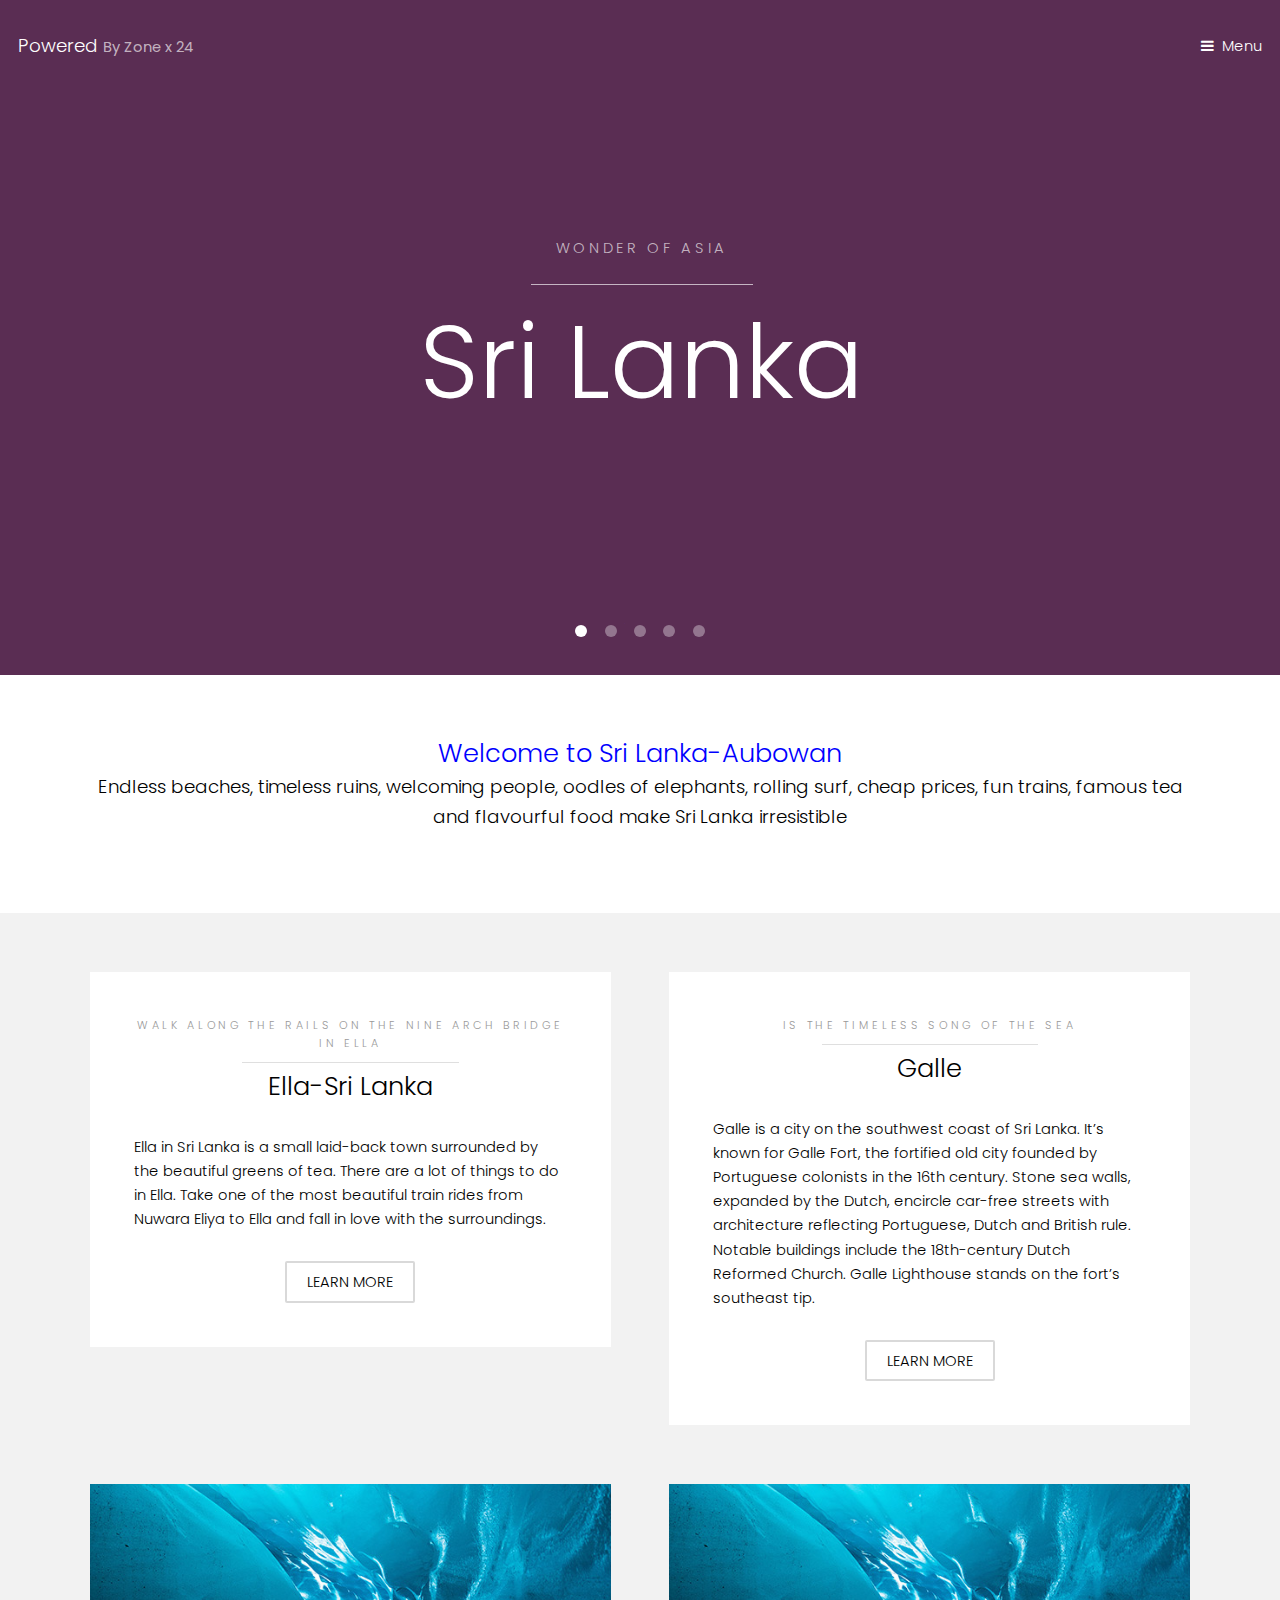
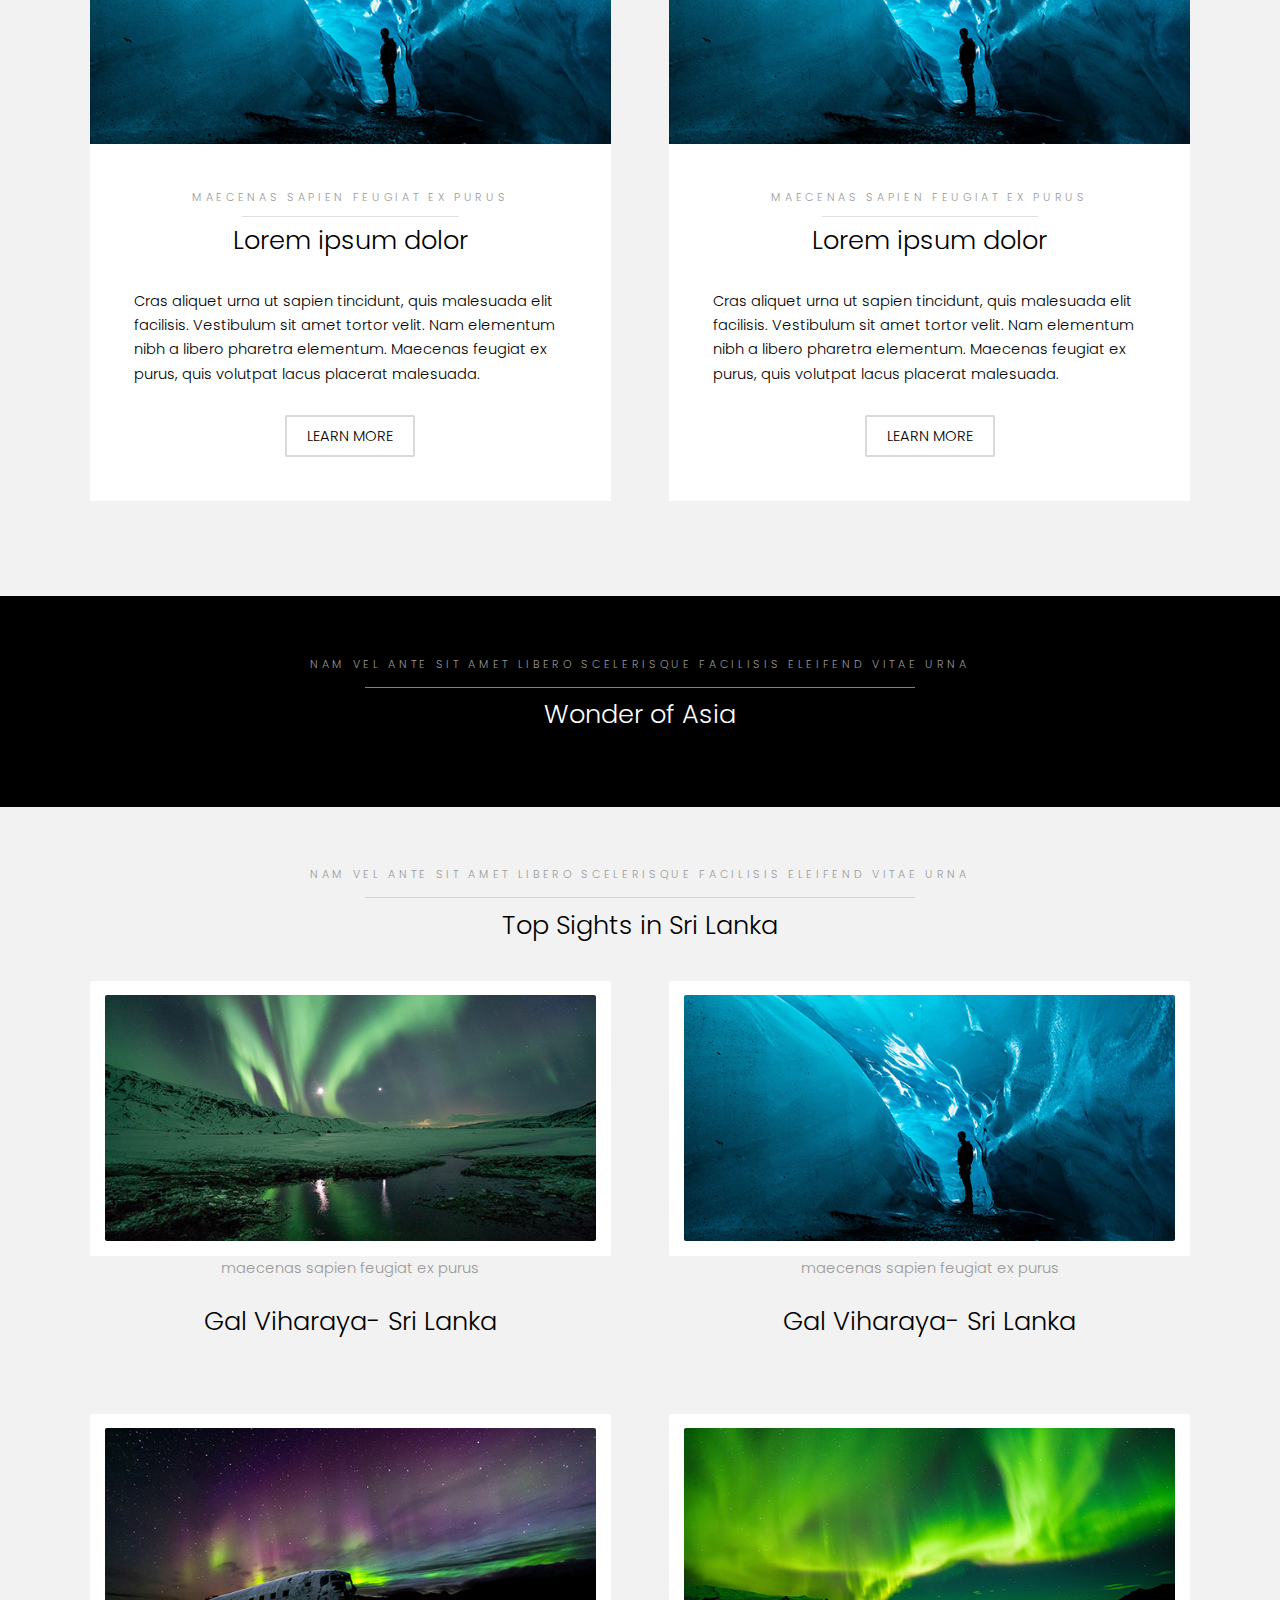
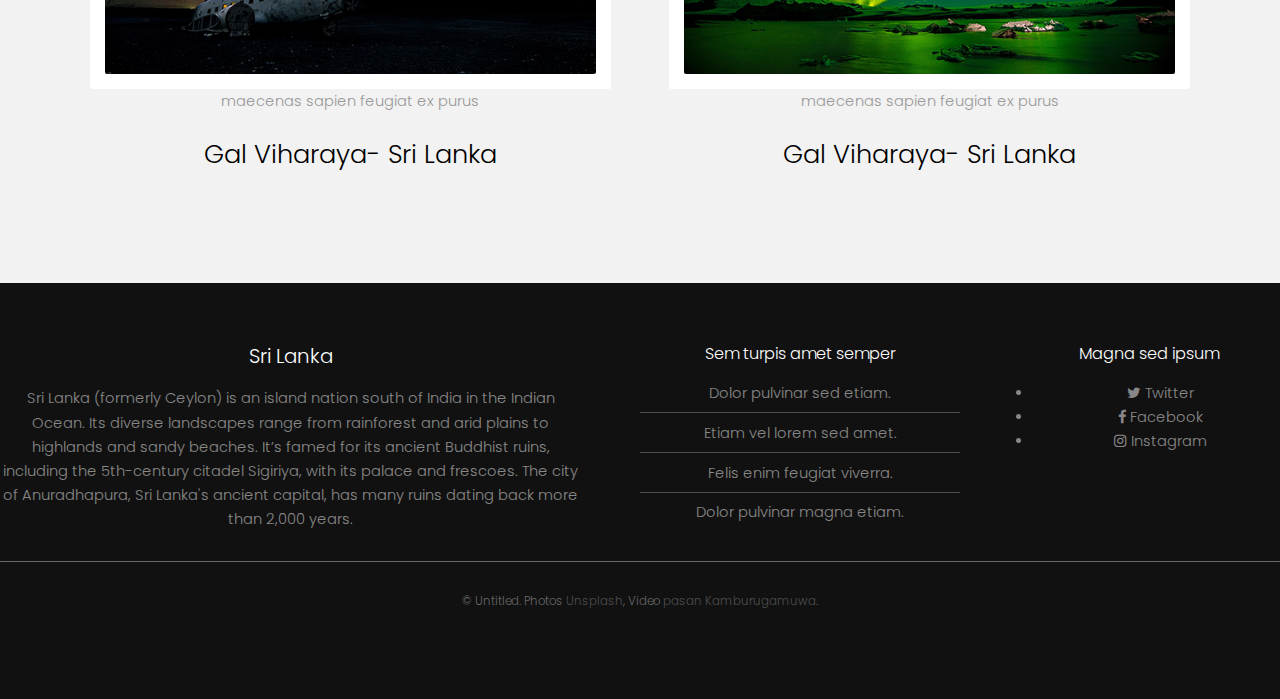
==== commit 8254ea21: "add all files" ====
--- a/index.html
+++ b/index.html
@@ -19,10 +19,10 @@
 			<nav id="menu">
 				<ul class="links">
 					<li><a href="index.html">Home</a></li>
-					<li><a href="generic.html">Generic</a></li>
+					<li><a href="ellaSriLanka.html">Generic</a></li>
 					<li><a href="elements.html">Elements</a></li>
 					<li><a href="note.html">Note</a></li>
-					<li><a href="generic.html">Hotel</a></li>
+					<li><a href="ellaSriLanka.html">Hotel</a></li>
 					<li><a href="elements.html">Elements</a></li>
 				</ul>
 			</nav>
@@ -30,7 +30,7 @@
 		<!-- Banner -->
 			<section class="banner full">
 				<article>
-					<img src="images/slide01.jpg" alt="" />
+					<img src="images/anuradhapura.jpg" alt="" />
 					<div class="inner">
 						<header>
 							<p>Wonder of Asia</p>
@@ -52,11 +52,15 @@
 
 
 				<article>
-					<img src="images/slide03.jpg"  alt="" />
+
+					<img src="images/ella.jpg"  alt="" />
+
+					<img src="images/ella2.jpg"  alt="" />
+
 					<div class="inner">
 						<header>
 							<p>Fall in love with the surroundings.</p>
-							<h3>Ella</h3>
+							<h3 font-size="20px">Ella</h3>
 						</header>
 					</div>
 				</article>
@@ -70,7 +74,7 @@
 					</div>
 				</article>
 				<article>
-					<img src="images/slide05.jpg"  alt="" />
+					<img src="images/sigiriya2.jpg"  alt="" />
 					<div class="inner">
 						<header>
 							<p>ruins of an ancient Sri Lankan civilization</p>
@@ -84,8 +88,8 @@
 			<section id="content3" class="wrapper stylecontent3">
 				<div class="inner">
 					<header class="align-center">
-						<h2 style= font-size:40px>Welcome to Sri Lanka-Aubowan</h2>
-						<p>Endless beaches, timeless ruins, welcoming people, oodles of elephants, rolling surf, cheap prices, fun trains, famous tea and flavourful food make Sri Lanka irresistible</p>
+						<h2 style= "color:blue">Welcome to Sri Lanka-Aubowan</h2>
+						<p style="color:black;">Endless beaches, timeless ruins, welcoming people, oodles of elephants, rolling surf, cheap prices, fun trains, famous tea and flavourful food make Sri Lanka irresistible</p>
 					</header>
 				</div>
 			</section>
@@ -101,32 +105,38 @@
 						<div>
 							<div class="box">
 								<div class="image fit">
-									<img src="images/ella2.jpg" alt="" />
+
+									<img src="images/ella4.jpg" alt="" />
+
+
 								</div>
 								<div class="content">
 									<header class="align-center">
 										<p>Walk along the rails on the Nine Arch Bridge in Ella</p>
 										<h2>Ella-Sri Lanka</h2>
 									</header>
-									<p>Ella in Sri Lanka is a small laid-back town surrounded by the beautiful greens of tea. There are a lot of things to do in Ella. Take one of the most beautiful train rides from Nuwara Eliya to Ella and fall in love with the surroundings.</p>
-									<footer class="align-center">
-										<a href="#" class="button alt">Learn More</a>
-									</footer>
-								</div>
-							</div>
-						</div>
-
-						<div>
-							<div class="box">
-								<div class="image fit">
-									<img src="images/pic03.jpg" alt="" />
-								</div>
-								<div class="content">
-									<header class="align-center">
-										<p>mattis elementum sapien pretium tellus</p>
-										<h2>Vestibulum sit amet</h2>
-									</header>
-									<p> Cras aliquet urna ut sapien tincidunt, quis malesuada elit facilisis. Vestibulum sit amet tortor velit. Nam elementum nibh a libero pharetra elementum. sddsvdvsdvsdvsdvsd sddsvdvsdvsdvsdvsd sddsvdvsdvsdvsdvsd</p>
+									<p style="color:black;">Ella in Sri Lanka is a small laid-back town surrounded by the beautiful greens of tea. There are a lot of things to do in Ella. Take one of the most beautiful train rides from Nuwara Eliya to Ella and fall in love with the surroundings.</p>
+									<footer class="align-center">
+										<a href="ellaSriLanka.html" class="button alt">Learn More</a>
+									</footer>
+								</div>
+							</div>
+						</div>
+
+						<div>
+							<div class="box">
+								<div class="image fit">
+
+									<img src="images/galle2.jpg" alt="" />
+
+								</div>
+								<div class="content">
+									<header class="align-center">
+										<p>Is the timeless song of the sea</p>
+										<h2>Galle</h2>
+									</header>
+
+									<p style="color:black;">Galle is a city on the southwest coast of Sri Lanka. It’s known for Galle Fort, the fortified old city founded by Portuguese colonists in the 16th century. Stone sea walls, expanded by the Dutch, encircle car-free streets with architecture reflecting Portuguese, Dutch and British rule. Notable buildings include the 18th-century Dutch Reformed Church. Galle Lighthouse stands on the fort’s southeast tip.</p>
 									<footer class="align-center">
 										<a href="#" class="button alt">Learn More</a>
 									</footer>
@@ -144,7 +154,7 @@
 										<p>maecenas sapien feugiat ex purus</p>
 										<h2>Lorem ipsum dolor</h2>
 									</header>
-									<p> Cras aliquet urna ut sapien tincidunt, quis malesuada elit facilisis. Vestibulum sit amet tortor velit. Nam elementum nibh a libero pharetra elementum. Maecenas feugiat ex purus, quis volutpat lacus placerat malesuada.</p>
+									<p style="color:black;"> Cras aliquet urna ut sapien tincidunt, quis malesuada elit facilisis. Vestibulum sit amet tortor velit. Nam elementum nibh a libero pharetra elementum. Maecenas feugiat ex purus, quis volutpat lacus placerat malesuada.</p>
 									<footer class="align-center">
 										<a href="#" class="button alt">Learn More</a>
 									</footer>
@@ -161,7 +171,7 @@
 										<p>maecenas sapien feugiat ex purus</p>
 										<h2>Lorem ipsum dolor</h2>
 									</header>
-									<p> Cras aliquet urna ut sapien tincidunt, quis malesuada elit facilisis. Vestibulum sit amet tortor velit. Nam elementum nibh a libero pharetra elementum. Maecenas feugiat ex purus, quis volutpat lacus placerat malesuada.</p>
+									<p style="color:black;"> Cras aliquet urna ut sapien tincidunt, quis malesuada elit facilisis. Vestibulum sit amet tortor velit. Nam elementum nibh a libero pharetra elementum. Maecenas feugiat ex purus, quis volutpat lacus placerat malesuada.</p>
 									<footer class="align-center">
 										<a href="#" class="button alt">Learn More</a>
 									</footer>
@@ -178,7 +188,7 @@
 
 
 		<!-- Two -->
-			<section id="two" class="wrapper ustyle3">
+			<section id="two" class="wrapper style3">
 				<div class="inner">
 					<header class="align-center">
 						<p>Nam vel ante sit amet libero scelerisque facilisis eleifend vitae urna</p>
@@ -250,7 +260,7 @@
 					<div class="content">
 						<section>
 							<h3>Sri Lanka</h3>
-							<p>Nunc lacinia ante nunc ac lobortis. Interdum adipiscing gravida odio porttitor sem non mi integer non faucibus ornare mi ut ante amet placerat aliquet. Volutpat eu sed ante lacinia sapien lorem accumsan varius montes viverra nibh in adipiscing. Lorem ipsum dolor vestibulum ante ipsum primis in faucibus vestibulum. Blandit adipiscing eu felis iaculis volutpat ac adipiscing sed feugiat eu faucibus. Integer ac sed amet praesent. Nunc lacinia ante nunc ac gravida.</p>
+							<p>Sri Lanka (formerly Ceylon) is an island nation south of India in the Indian Ocean. Its diverse landscapes range from rainforest and arid plains to highlands and sandy beaches. It’s famed for its ancient Buddhist ruins, including the 5th-century citadel Sigiriya, with its palace and frescoes. The city of Anuradhapura, Sri Lanka's ancient capital, has many ruins dating back more than 2,000 years.</p>
 						</section>
 						<section>
 							<h4>Sem turpis amet semper</h4>
--- a/assets/css/main.css
+++ b/assets/css/main.css
@@ -3098,7 +3098,7 @@
 		.wrapper.style3 {
 			background-color: #000;
 			color: #bfbfbf;
-			background-image: url(../../images/ella.jpg);
+			background-image: url(../../images/anuradhapura.jpg);
 			background-size: cover;
 			background-attachment: fixed;
 			background-position: center;
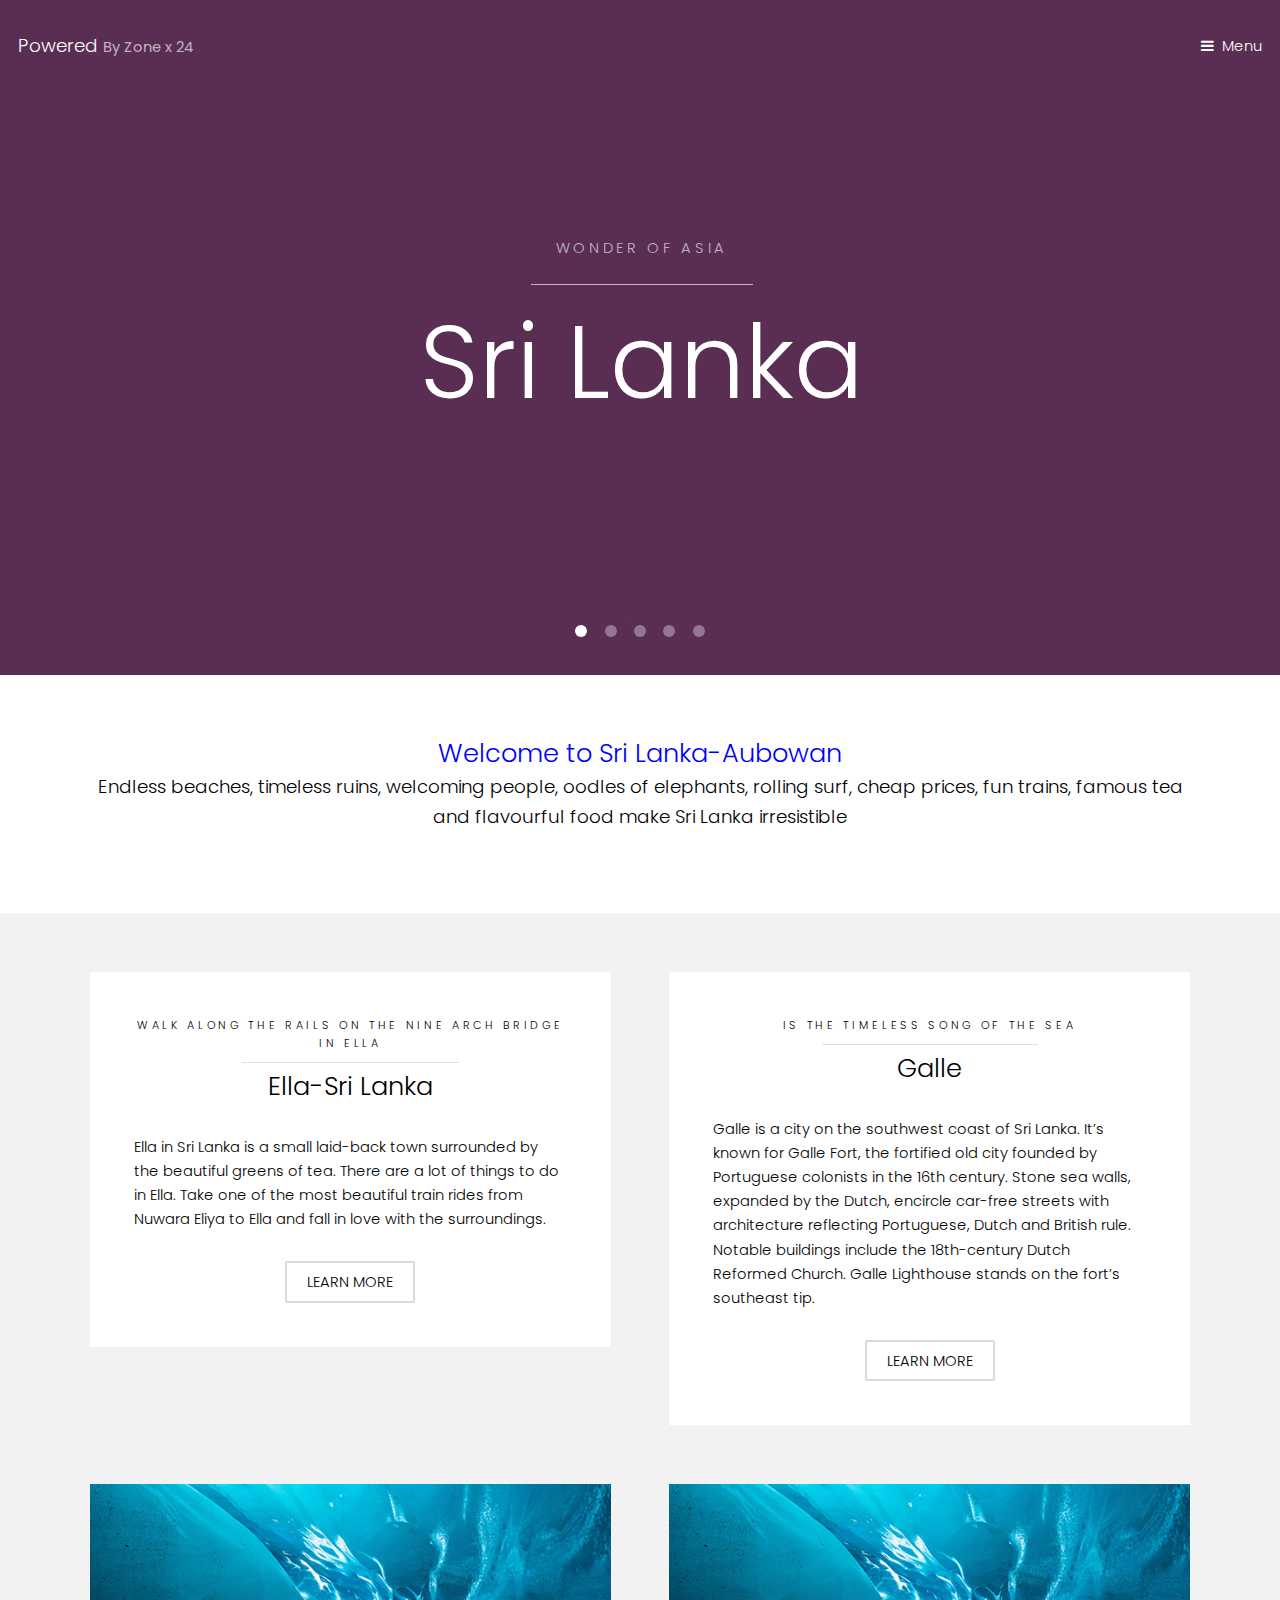
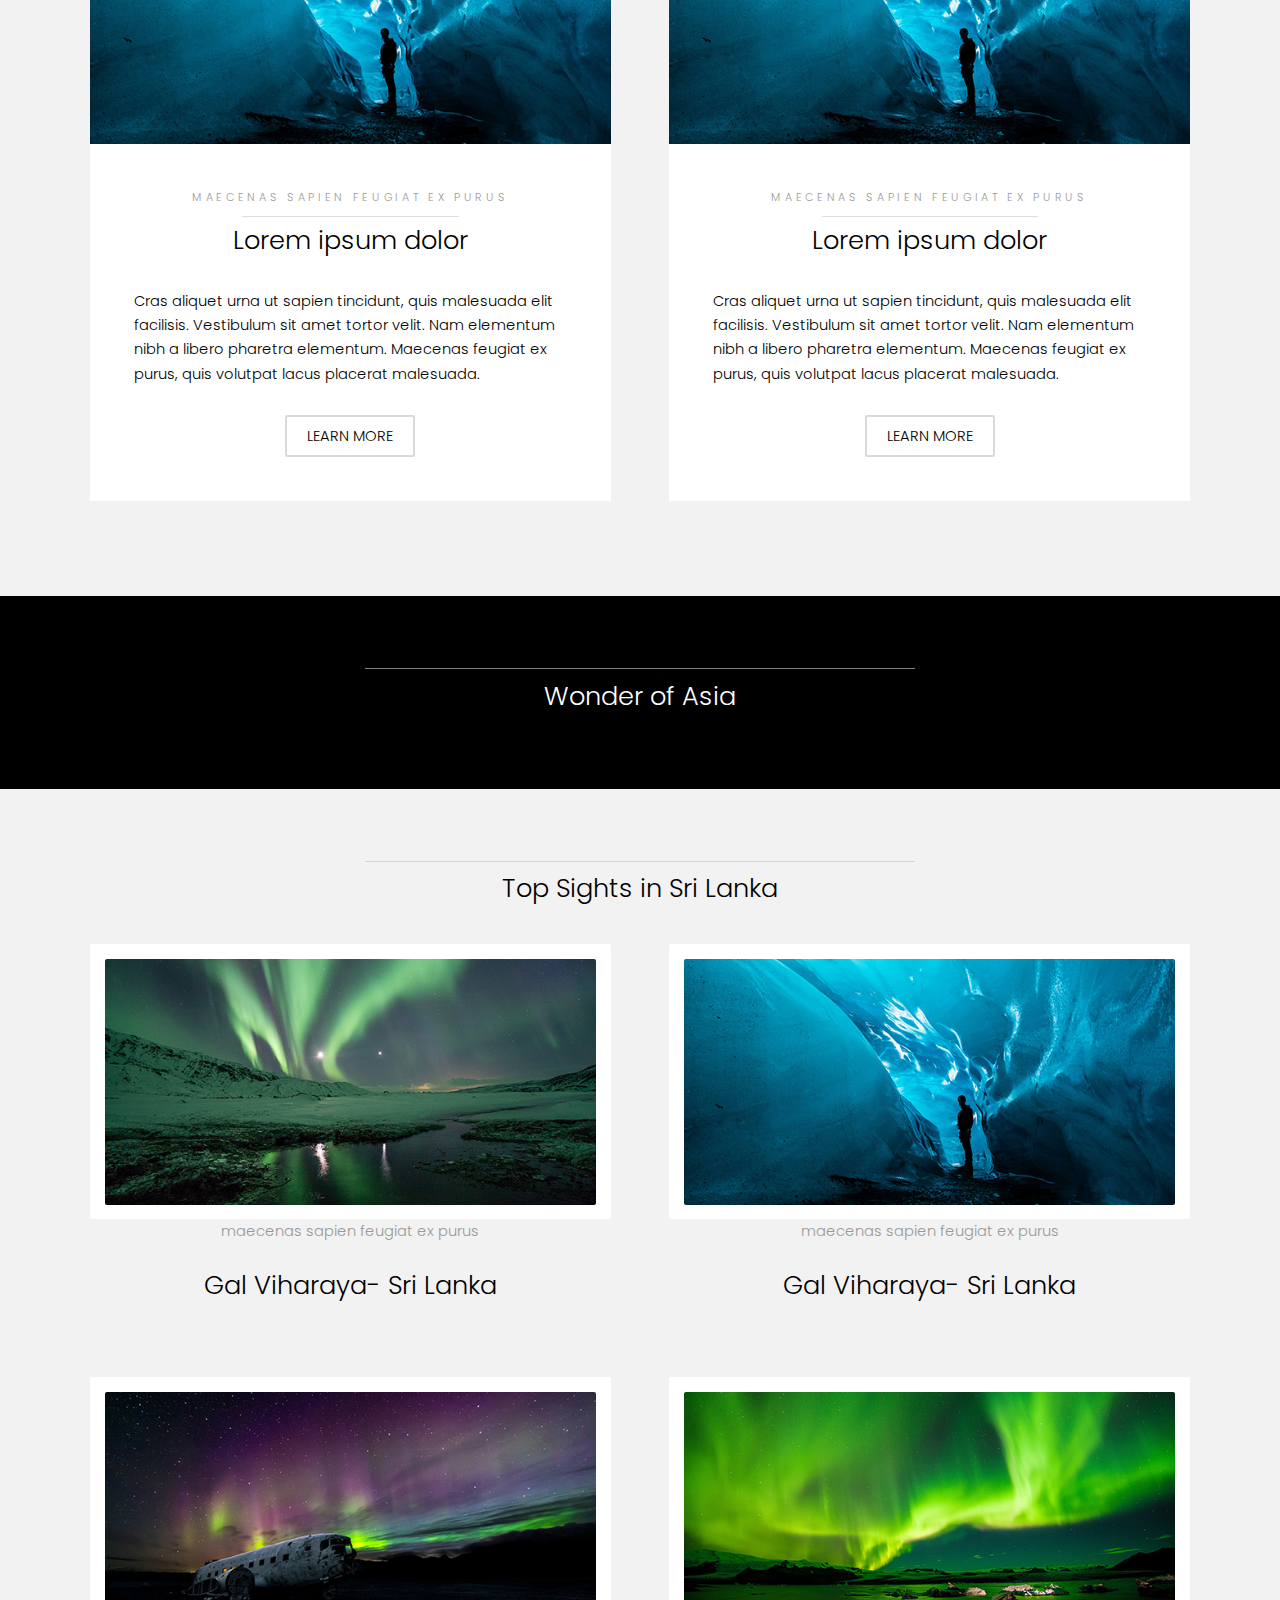
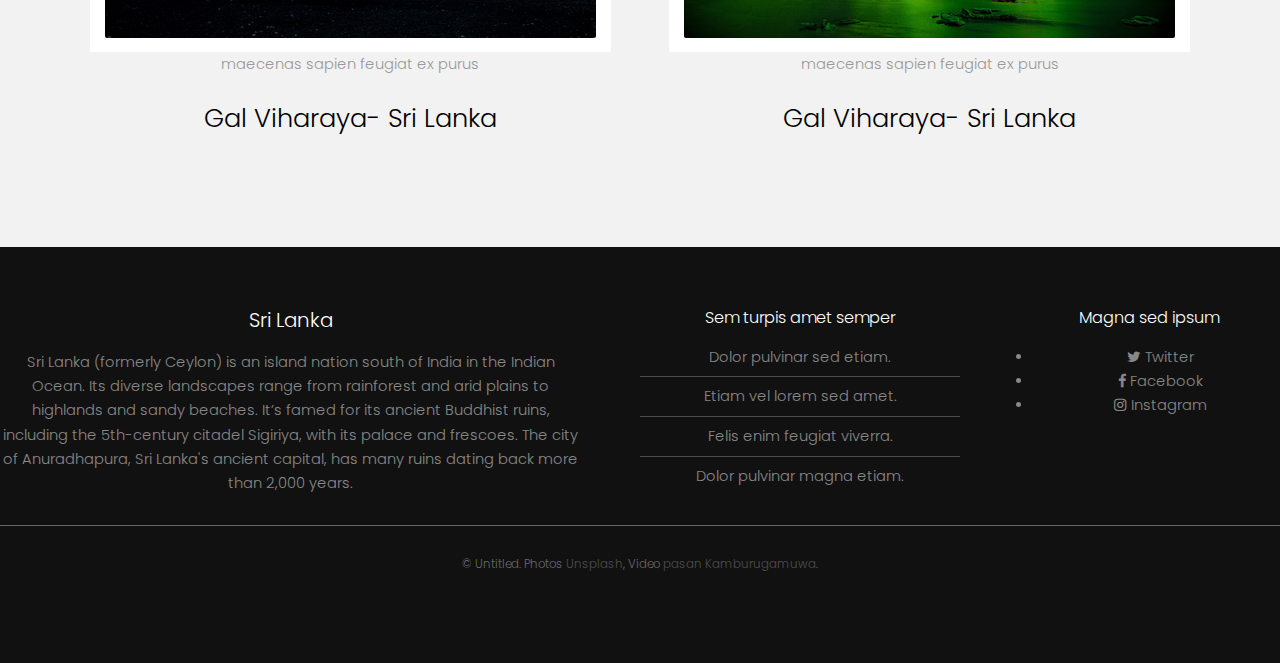
==== commit c3c1ffb5: "changes done" ====
--- a/index.html
+++ b/index.html
@@ -112,10 +112,10 @@
 								</div>
 								<div class="content">
 									<header class="align-center">
-										<p>Walk along the rails on the Nine Arch Bridge in Ella</p>
+										<p style="color:black; "> Walk along the rails on the Nine Arch Bridge in Ella</p>
 										<h2>Ella-Sri Lanka</h2>
 									</header>
-									<p style="color:black;">Ella in Sri Lanka is a small laid-back town surrounded by the beautiful greens of tea. There are a lot of things to do in Ella. Take one of the most beautiful train rides from Nuwara Eliya to Ella and fall in love with the surroundings.</p>
+									<p style="color:black; ">Ella in Sri Lanka is a small laid-back town surrounded by the beautiful greens of tea. There are a lot of things to do in Ella. Take one of the most beautiful train rides from Nuwara Eliya to Ella and fall in love with the surroundings.</p>
 									<footer class="align-center">
 										<a href="ellaSriLanka.html" class="button alt">Learn More</a>
 									</footer>
@@ -132,13 +132,13 @@
 								</div>
 								<div class="content">
 									<header class="align-center">
-										<p>Is the timeless song of the sea</p>
+										<p style="color:black; ">Is the timeless song of the sea</p>
 										<h2>Galle</h2>
 									</header>
 
 									<p style="color:black;">Galle is a city on the southwest coast of Sri Lanka. It’s known for Galle Fort, the fortified old city founded by Portuguese colonists in the 16th century. Stone sea walls, expanded by the Dutch, encircle car-free streets with architecture reflecting Portuguese, Dutch and British rule. Notable buildings include the 18th-century Dutch Reformed Church. Galle Lighthouse stands on the fort’s southeast tip.</p>
 									<footer class="align-center">
-										<a href="#" class="button alt">Learn More</a>
+										<a href="galleSriLanka.html" class="button alt">Learn More</a>
 									</footer>
 								</div>
 							</div>
@@ -191,7 +191,7 @@
 			<section id="two" class="wrapper style3">
 				<div class="inner">
 					<header class="align-center">
-						<p>Nam vel ante sit amet libero scelerisque facilisis eleifend vitae urna</p>
+						<p></p>
 						<h2>Wonder of Asia</h2>
 					</header>
 				</div>
@@ -201,7 +201,7 @@
 			<section id="three" class="wrapper style2">
 				<div class="inner">
 					<header class="align-center">
-						<p class="special">Nam vel ante sit amet libero scelerisque facilisis eleifend vitae urna</p>
+						<p class="special"></p>
 						<h2>Top Sights in Sri Lanka</h2>
 					</header>
 					<div class="gallery">
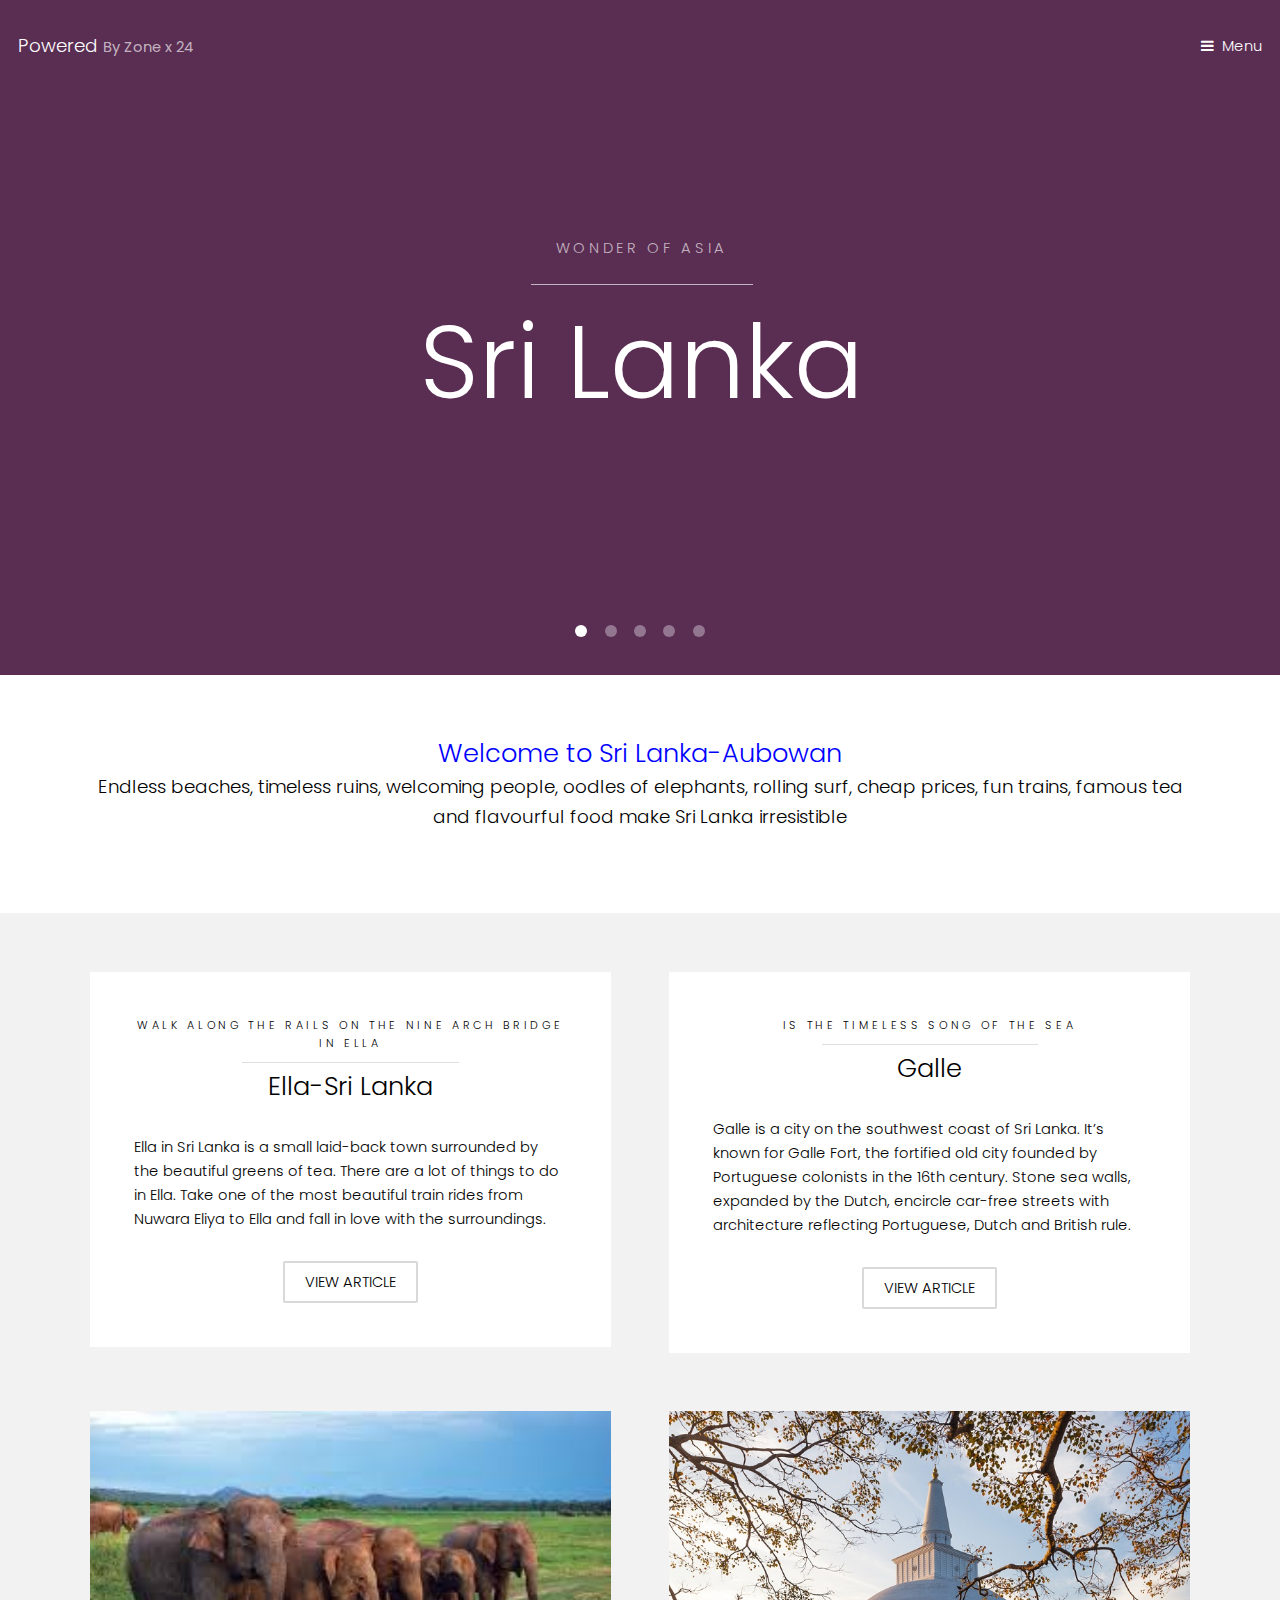
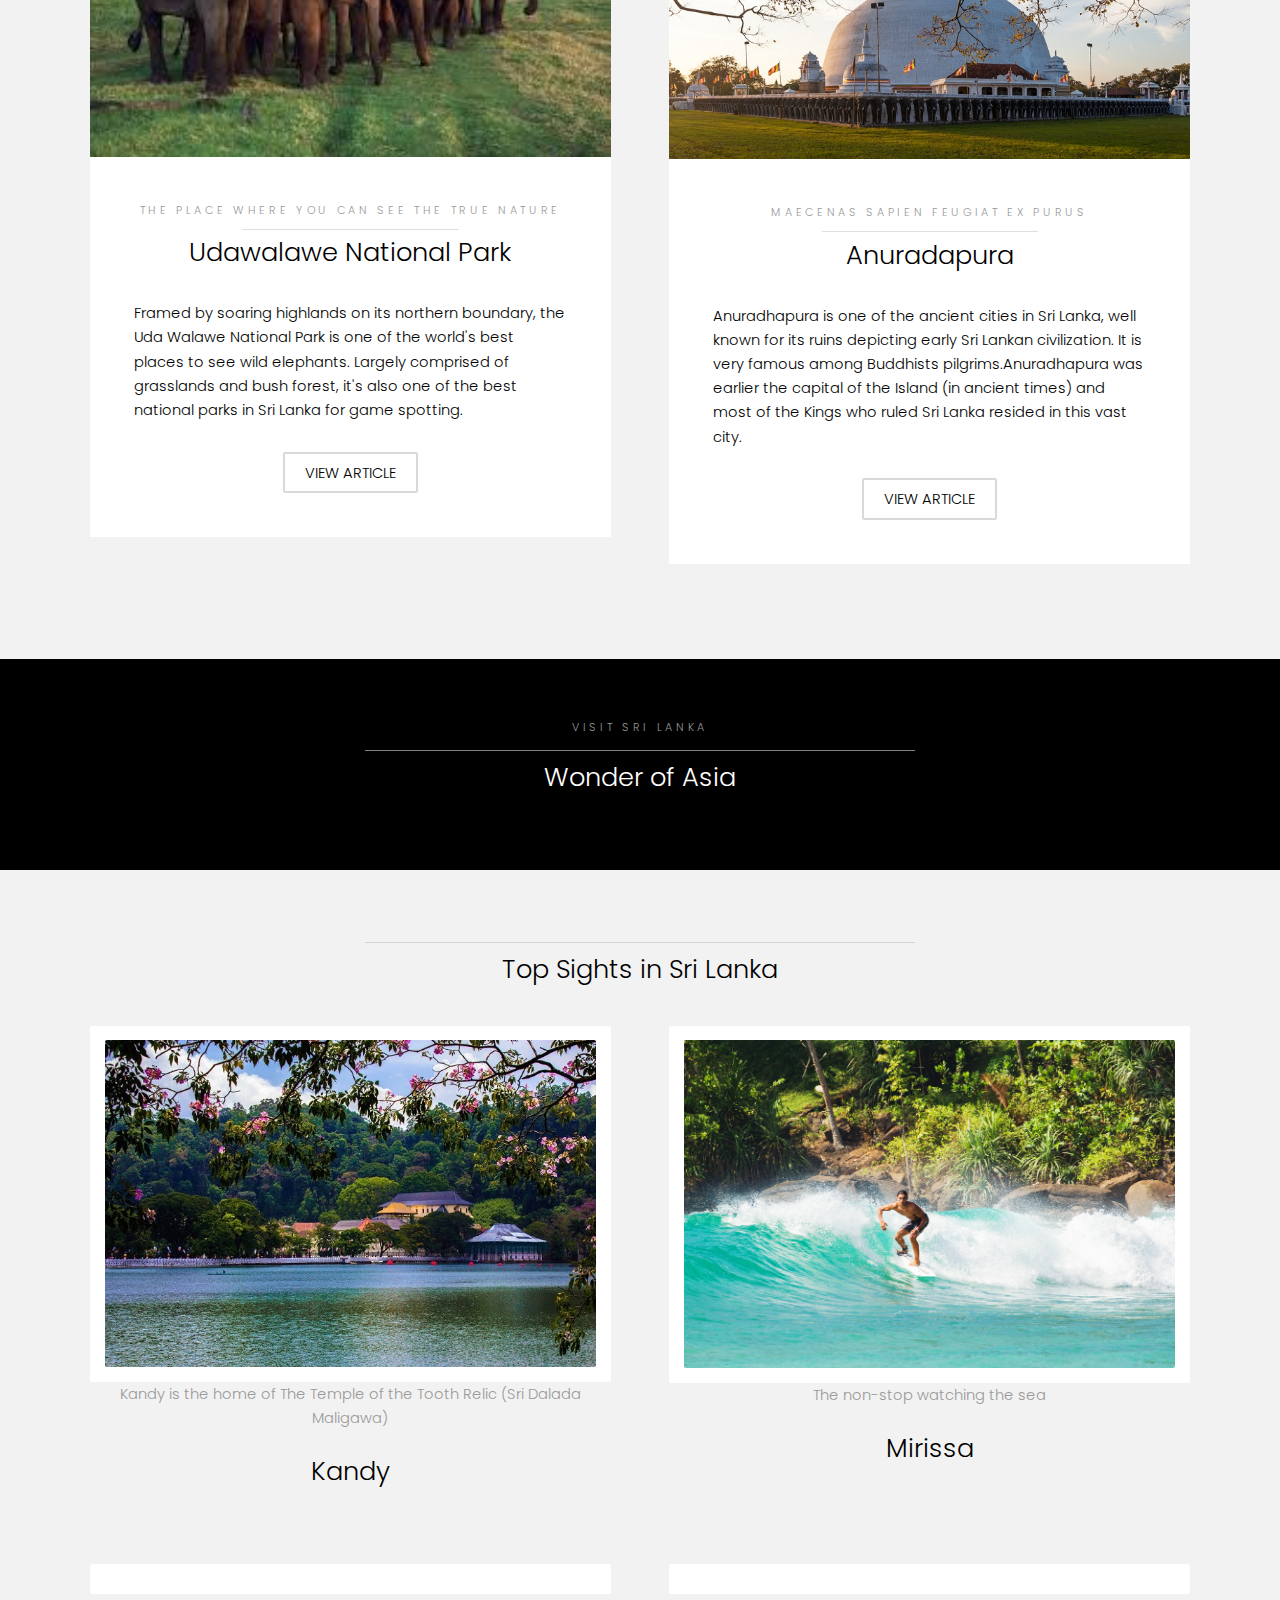
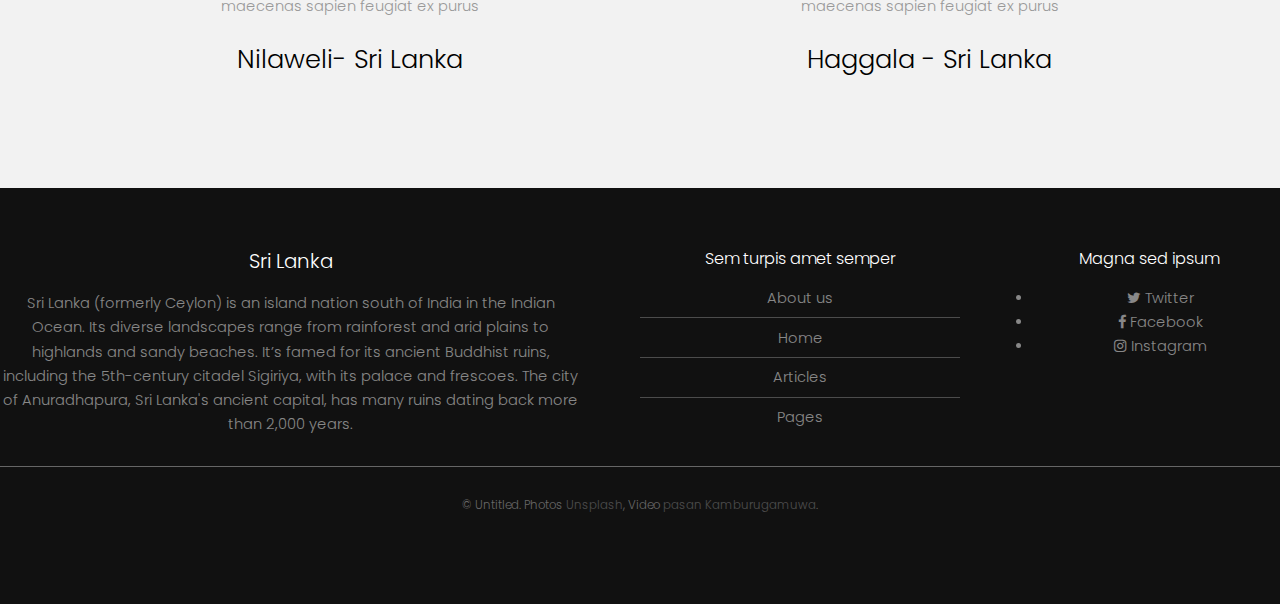
==== commit 830cc5d8: "changes to the file" ====
--- a/index.html
+++ b/index.html
@@ -117,7 +117,7 @@
 									</header>
 									<p style="color:black; ">Ella in Sri Lanka is a small laid-back town surrounded by the beautiful greens of tea. There are a lot of things to do in Ella. Take one of the most beautiful train rides from Nuwara Eliya to Ella and fall in love with the surroundings.</p>
 									<footer class="align-center">
-										<a href="ellaSriLanka.html" class="button alt">Learn More</a>
+										<a href="ellaSriLanka.html" class="button alt">View Article</a>
 									</footer>
 								</div>
 							</div>
@@ -136,9 +136,9 @@
 										<h2>Galle</h2>
 									</header>
 
-									<p style="color:black;">Galle is a city on the southwest coast of Sri Lanka. It’s known for Galle Fort, the fortified old city founded by Portuguese colonists in the 16th century. Stone sea walls, expanded by the Dutch, encircle car-free streets with architecture reflecting Portuguese, Dutch and British rule. Notable buildings include the 18th-century Dutch Reformed Church. Galle Lighthouse stands on the fort’s southeast tip.</p>
-									<footer class="align-center">
-										<a href="galleSriLanka.html" class="button alt">Learn More</a>
+									<p style="color:black;">Galle is a city on the southwest coast of Sri Lanka. It’s known for Galle Fort, the fortified old city founded by Portuguese colonists in the 16th century. Stone sea walls, expanded by the Dutch, encircle car-free streets with architecture reflecting Portuguese, Dutch and British rule.</p>
+									<footer class="align-center">
+										<a href="galleSriLanka.html" class="button alt">View Article</a>
 									</footer>
 								</div>
 							</div>
@@ -147,33 +147,33 @@
 						<div>
 							<div class="box">
 								<div class="image fit">
-									<img src="images/pic02.jpg" alt="" />
+									<img src="images/udawalawe2.jpg" alt="" />
+								</div>
+								<div class="content">
+									<header class="align-center">
+										<p>The place where you can see the true nature</p>
+										<h2>Udawalawe National Park</h2>
+									</header>
+									<p style="color:black;">Framed by soaring highlands on its northern boundary, the Uda Walawe National Park is one of the world's best places to see wild elephants. Largely comprised of grasslands and bush forest, it's also one of the best national parks in Sri Lanka for game spotting.</p>
+									<footer class="align-center">
+										<a href="#" class="button alt">View Article</a>
+									 </footer>
+								</div>
+							</div>
+						</div>
+						<div>
+							<div class="box">
+								<div class="image fit">
+									<img src="images/Anuradhapura2.jpg" alt="" />
 								</div>
 								<div class="content">
 									<header class="align-center">
 										<p>maecenas sapien feugiat ex purus</p>
-										<h2>Lorem ipsum dolor</h2>
-									</header>
-									<p style="color:black;"> Cras aliquet urna ut sapien tincidunt, quis malesuada elit facilisis. Vestibulum sit amet tortor velit. Nam elementum nibh a libero pharetra elementum. Maecenas feugiat ex purus, quis volutpat lacus placerat malesuada.</p>
-									<footer class="align-center">
-										<a href="#" class="button alt">Learn More</a>
-									</footer>
-								</div>
-							</div>
-						</div>
-						<div>
-							<div class="box">
-								<div class="image fit">
-									<img src="images/pic02.jpg" alt="" />
-								</div>
-								<div class="content">
-									<header class="align-center">
-										<p>maecenas sapien feugiat ex purus</p>
-										<h2>Lorem ipsum dolor</h2>
-									</header>
-									<p style="color:black;"> Cras aliquet urna ut sapien tincidunt, quis malesuada elit facilisis. Vestibulum sit amet tortor velit. Nam elementum nibh a libero pharetra elementum. Maecenas feugiat ex purus, quis volutpat lacus placerat malesuada.</p>
-									<footer class="align-center">
-										<a href="#" class="button alt">Learn More</a>
+										<h2>Anuradapura</h2>
+									</header>
+									<p style="color:black;">Anuradhapura is one of the ancient cities in Sri Lanka, well known for its ruins depicting early Sri Lankan civilization. It is very famous among Buddhists pilgrims.Anuradhapura was earlier the capital of the Island (in ancient times) and most of the Kings who ruled Sri Lanka resided in this vast city.</p>
+									<footer class="align-center">
+										<a href="#" class="button alt">View Article</a>
 									</footer>
 								</div>
 							</div>
@@ -191,7 +191,7 @@
 			<section id="two" class="wrapper style3">
 				<div class="inner">
 					<header class="align-center">
-						<p></p>
+						<p>Visit Sri Lanka</p>
 						<h2>Wonder of Asia</h2>
 					</header>
 				</div>
@@ -207,46 +207,46 @@
 					<div class="gallery">
 						<div>
 							<div class="image fit">
-								<a href="#"><img src="images/pic01.jpg" alt="" /></a>
-							</div>
-							<div class="content">
-									<header class="align-center">
-										<p>maecenas sapien feugiat ex purus</p>
-										<h2>Gal Viharaya- Sri Lanka</h2>
-									</header>
-							</div>
-						</div>
-						<div>
-							<div class="image fit">
-								<a href="#"><img src="images/pic02.jpg" alt="" /></a>
+								<a href="#"><img src="images/kandy2.jpg" alt="" /></a>
+							</div>
+							<div class="content">
+									<header class="align-center">
+										<p>Kandy is the home of The Temple of the Tooth Relic (Sri Dalada Maligawa)</p>
+										<h2>Kandy</h2>
+									</header>
+							</div>
+						</div>
+						<div>
+							<div class="image fit">
+								<a href="#"><img src="images/miriisa.jpg" alt="" /></a>
+							</div>
+							<div class="content">
+								<header class="align-center">
+									<p>The non-stop watching the sea</p>
+									<h2>Mirissa</h2>
+								</header>
+							</div>
+						</div>
+						<div>
+							<div class="image fit">
+								<a href="#"><img src="images/nilaweli.jpg" alt="" /></a>
+
 							</div>
 							<div class="content">
 								<header class="align-center">
 									<p>maecenas sapien feugiat ex purus</p>
-									<h2>Gal Viharaya- Sri Lanka</h2>
+									<h2>Nilaweli- Sri Lanka</h2>
 								</header>
 							</div>
 						</div>
 						<div>
 							<div class="image fit">
-								<a href="#"><img src="images/pic03.jpg" alt="" /></a>
-
+								<a href="#"><img src="images/haggala.jpg" alt="" /></a>
 							</div>
 							<div class="content">
 								<header class="align-center">
 									<p>maecenas sapien feugiat ex purus</p>
-									<h2>Gal Viharaya- Sri Lanka</h2>
-								</header>
-							</div>
-						</div>
-						<div>
-							<div class="image fit">
-								<a href="#"><img src="images/pic04.jpg" alt="" /></a>
-							</div>
-							<div class="content">
-								<header class="align-center">
-									<p>maecenas sapien feugiat ex purus</p>
-									<h2>Gal Viharaya- Sri Lanka</h2>
+									<h2>Haggala - Sri Lanka</h2>
 								</header>
 							</div>
 						</div>
@@ -265,10 +265,10 @@
 						<section>
 							<h4>Sem turpis amet semper</h4>
 							<ul class="alt">
-								<li><a href="#">Dolor pulvinar sed etiam.</a></li>
-								<li><a href="#">Etiam vel lorem sed amet.</a></li>
-								<li><a href="#">Felis enim feugiat viverra.</a></li>
-								<li><a href="#">Dolor pulvinar magna etiam.</a></li>
+								<li><a href="#">About us</a></li>
+								<li><a href="#">Home</a></li>
+								<li><a href="#">Articles</a></li>
+								<li><a href="#">Pages</a></li>
 							</ul>
 						</section>
 						<section>
